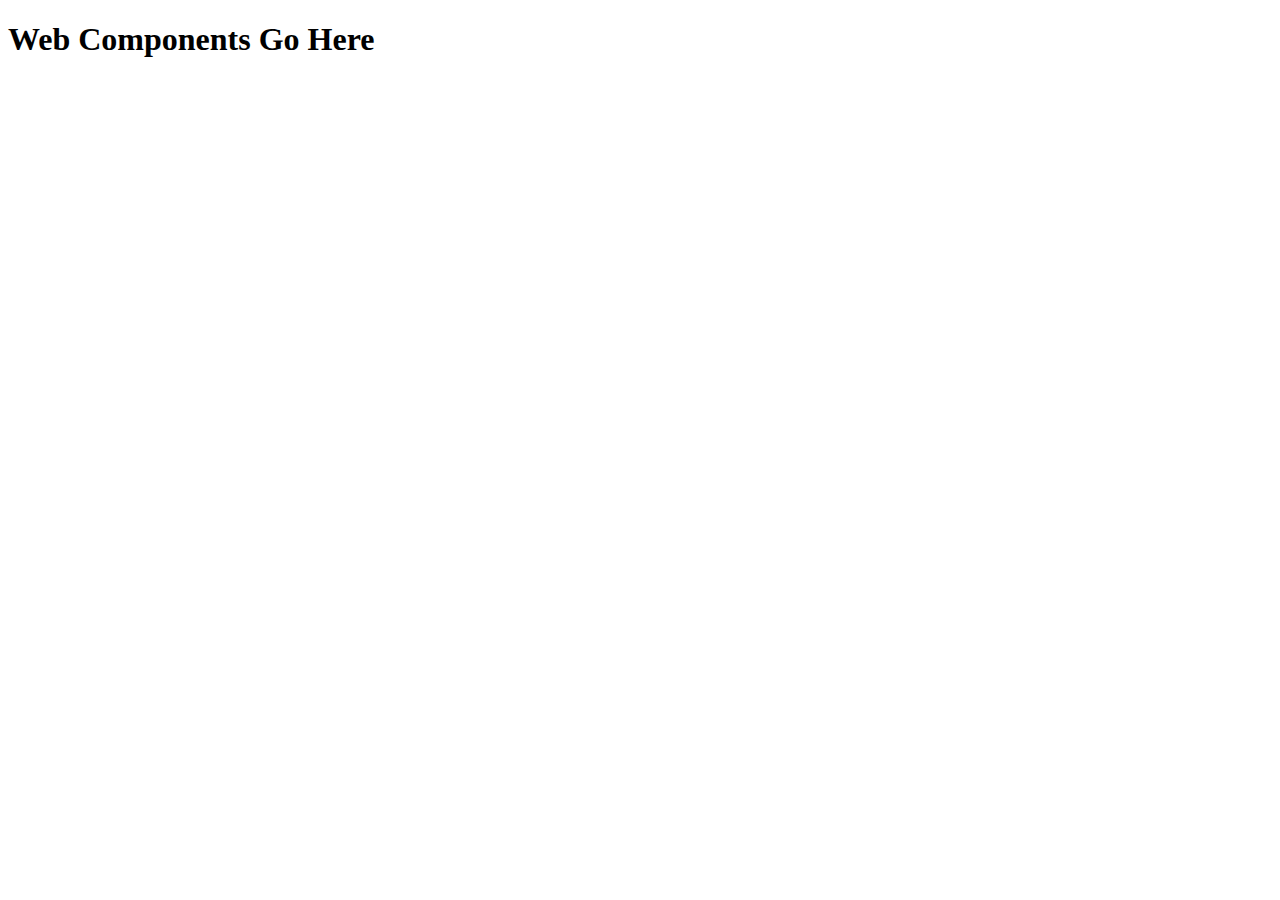
==== components/index.html @ 5b298494 "Project Framework" ====
<!DOCTYPE html>
<html lang="en">
<head>
    <meta charset="UTF-8">
    <meta name="viewport" content="width=device-width, initial-scale=1.0">
    <title>Components Blue Ribbon Fried Chicken</title>
</head>
<body>
    <h1>Web Components Go Here</h1>
</body>
</html>
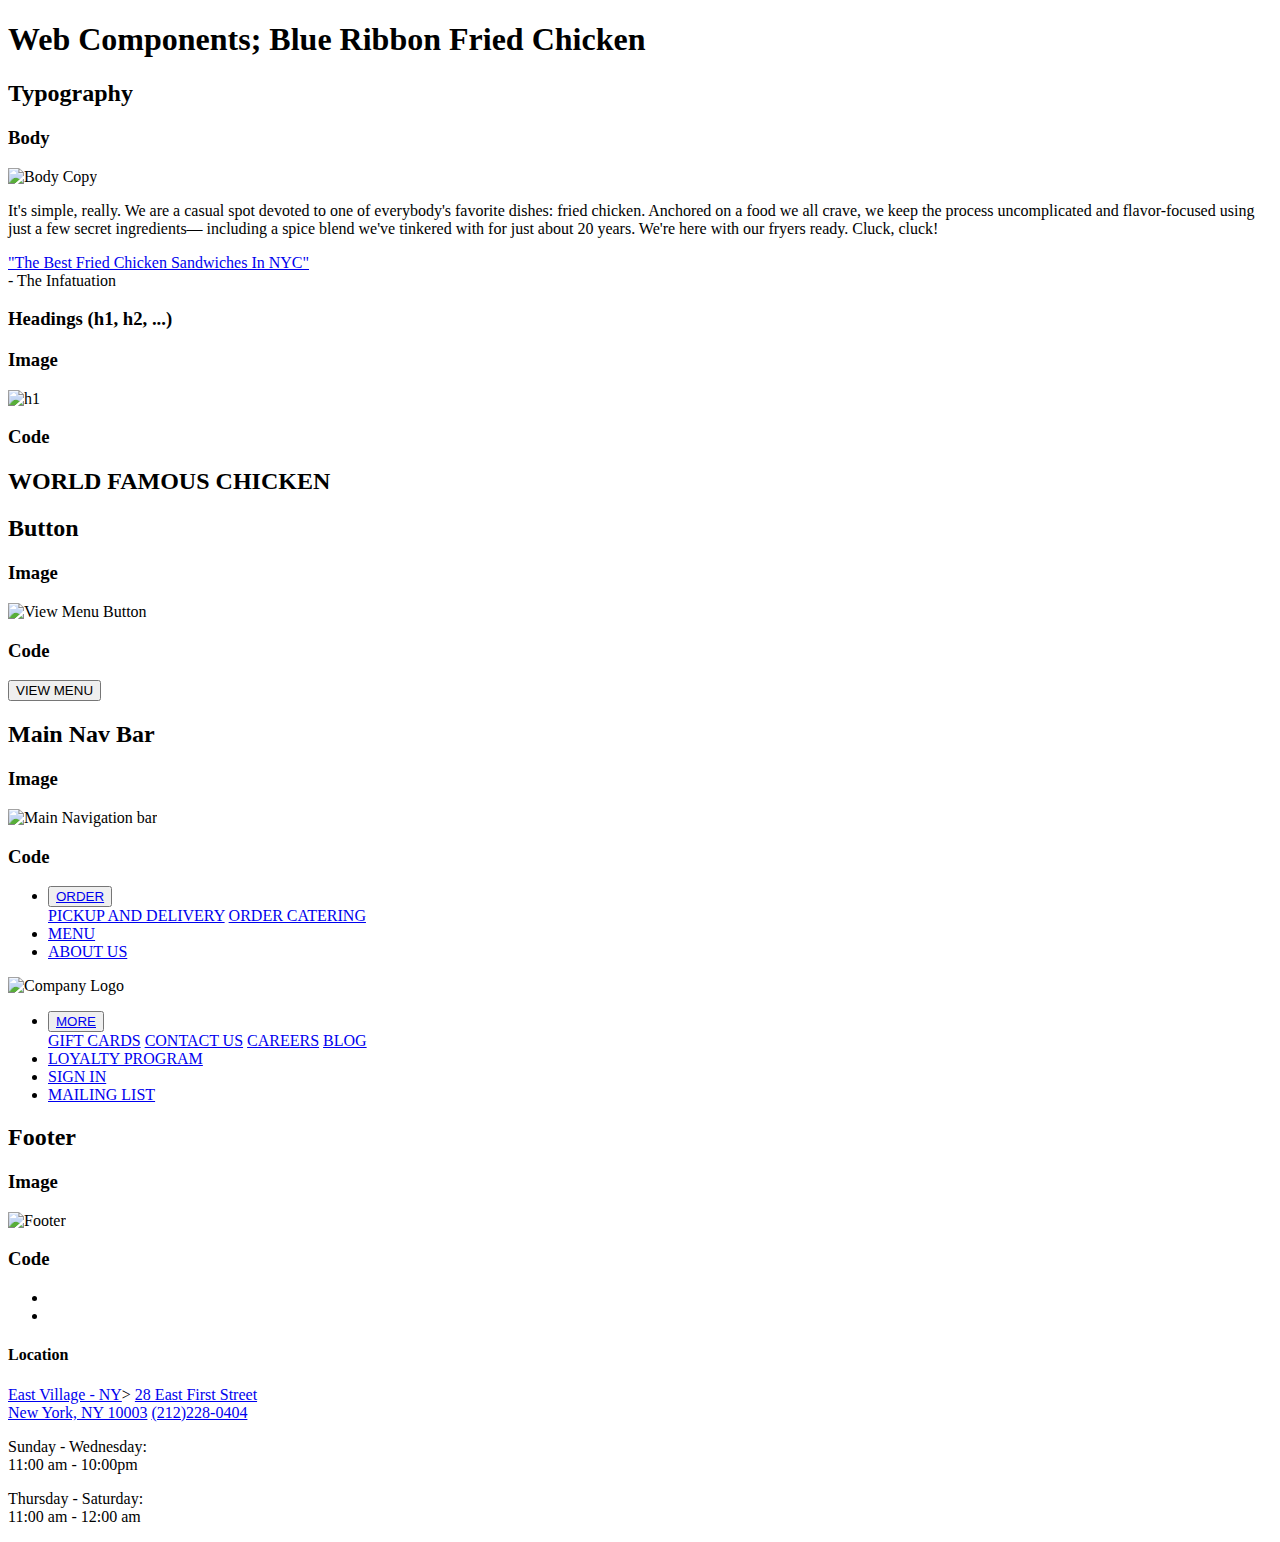
==== commit 3c9d6896: "main component index" ====
--- a/components/index.html
+++ b/components/index.html
@@ -1,11 +1,162 @@
 <!DOCTYPE html>
 <html lang="en">
 <head>
-    <meta charset="UTF-8">
-    <meta name="viewport" content="width=device-width, initial-scale=1.0">
+    <meta charset="UTF-8"/>
+    <meta name="viewport" content="width=device-width, initial-scale=1.0"/>
+    <meta http-equiv="X-UA-Compatible" content="ie=edge" />
     <title>Components Blue Ribbon Fried Chicken</title>
+    <!--Fonts-->
+    <link rel="preconnect" href="https://fonts.googleapis.com">
+    <link rel="preconnect" href="https://fonts.gstatic.com" crossorigin>
+    <link href="https://fonts.googleapis.com/css2?family=DM+Sans:ital,opsz,wght@0,9..40,100..1000;1,9..40,100..1000&family=Oswald:wght@200..700&family=Roboto+Condensed:ital,wght@0,100..900;1,100..900&display=swap" rel="stylesheet">
+    
+    <link rel="stylesheet" href="../CSS/main.css"/>
 </head>
 <body>
-    <h1>Web Components Go Here</h1>
+    <h1>Web Components; Blue Ribbon Fried Chicken</h1>
+ 
+    <h2>Typography</h2>
+
+    <article class="component">
+        <h3 class="component__name">Body</h3>
+        <div class="component__img">
+            <img src="../images/mainpage_about/body_paragraph.png" alt="Body Copy"/>
+        </div>
+        
+        <div class="component__code">
+            <p>It's simple, really. We are a casual spot devoted to one of everybody's favorite dishes: fried chicken. Anchored on a food we all crave, we keep the process uncomplicated and flavor-focused using just a few secret ingredients— including a spice blend we've tinkered with for just about 20 years. We're here with our fryers ready. Cluck, cluck!</p>
+            <p><a href="https://www.theinfatuation.com/new-york/guides/the-best-fried-chicken-sandwiches-in-nyc?twclid=2max87xnl878cnw6z8yihlhvu&utm_campaign=cm&utm_medium=paid_social&utm_source=twitter&utm_audience=nyc&utm_term=carousel">"The Best Fried Chicken Sandwiches In NYC"</a> <br>
+
+                - The Infatuation</p>
+        </div>
+    </article>
+
+    <article class="component">
+        <h3 class="component__name">Headings (h1, h2, ...)</h3>
+        <h3 class="component__name">Image</h3>
+        <div class="component__img">
+            <img src="../images/mainpage_about/title_text.png" alt="h1"/>
+        </div>
+        
+        <h3 class="component__name">Code</h3>
+        <div class="component__code__title">
+            <h2>WORLD FAMOUS CHICKEN</h2>
+        </div>
+    </article>
+<!--Button-->
+    <h2>Button</h2>
+    <article class="component">
+        <h3 class="component__name">Image</h3>
+        <div class="component__img">
+            <img src="../images/mainpage_about/Link_button.png" alt="View Menu Button"/>
+        </div>
+        
+        <h3 class="component__name">Code</h3>
+        <div class="component__code">
+            <button><a href="https://www.blueribbonfriedchicken.com/menu-east-village"></a>VIEW MENU</button>
+            
+        </div>
+    </article>
+<!--Main Navigation Bar-->
+    <h2>Main Nav Bar</h2>
+    <article class="component">
+        <h3 class="component__name">Image</h3>
+        <div class="component__img">
+            <img src="../images/main_navbar.png" alt="Main Navigation bar"/>
+        </div>
+        
+        <h3 class="component__name">Code</h3>
+        <div class="navbar_container">
+            <div class="navbar">
+                <div class="navbar__left">
+                    <ul class="navbar__list">
+                        <li class="navbar__item">
+                            <div class="nav__toggle">
+                                <button class="drop_button">
+                                    <a href="#!">ORDER</a>
+                                </button>
+                                <div class="dropdown_content">
+                                    <a href="#!">PICKUP AND DELIVERY</a>
+                                    <a href="#!">ORDER CATERING</a>
+                                </div>
+                            </div>
+                        </li>
+                        <li class="navbar__item">
+                            <a class="navbar-link" href="#!">MENU</a>
+                        </li>
+                        <li class="navbar__item">
+                            <a class="navbar-link" href="#!">ABOUT US</a>
+                        </li>
+                    </ul>
+                </div>
+
+                <div class="navbar__image">
+                    <img src="../images/logos/color_noback.png" alt="Company Logo"><a href="https://www.blueribbonfriedchicken.com/"></a>
+                </div>
+
+                <div class="navbar__right">
+                    <ul class="navbar__list">
+                        <li class="navbar__item">
+                            <div class="nav__toggle">
+                                <button class="drop_button">
+                                    <a href="#!">MORE</a>
+                                </button>
+                                <div class="dropdown_content">
+                                    <a href="#!">GIFT CARDS</a>
+                                    <a href="#!">CONTACT US</a>
+                                    <a href="#!">CAREERS</a>
+                                    <a href="#!">BLOG</a>
+                                </div>
+                            </div>
+                        </li>
+                        <li class="navbar__item">
+                            <a class="navbar-link" href="#!">LOYALTY PROGRAM</a>
+                        </li>
+                        <li class="navbar__item">
+                            <a class="navbar-link" href="#!">SIGN IN</a>
+                        </li>
+                        <li class="navbar__item">
+                            <a class="navbar-link" href="#!">MAILING LIST</a>
+                        </li>
+                    </ul>
+                </div>
+            </div>
+
+        </div>
+    
+    </article>
+    <!--Footer-->
+    <h2>Footer</h2>
+
+    <article class="component">
+        <h3 class="component__name">Image</h3>
+        <div class="component__img">
+            <img src="../images/footer.png" alt="Footer"/>
+        </div>
+        
+        <h3 class="component__name">Code</h3>
+        <div class="social">
+            <ul>
+                <li><a href="#!"><i class="fa-brands fa-facebook-f"></i></a></li>
+                <li><a href="#!"><i class="fa-brands fa-instagram"></i></a></li>
+            </ul>
+        </div>
+        <div class="footer">
+            <div class="location">
+                <h4>Location</h4>
+                <a href="https://www.google.com/maps/place/Blue+Ribbon+Fried+Chicken/@40.7245411,-73.9910082,16z/data=!3m1!4b1!4m6!3m5!1s0x89c25984f733ae2f:0xa2f5befaaa3a9f1b!8m2!3d40.7245411!4d-73.9910082!16s%2Fg%2F1jkxn77h3?entry=ttu&g_ep=EgoyMDI0MTExOS4yIKXMDSoASAFQAw%3D%3D">East Village - NY</a>>
+                <a href="#!">28 East First Street <br>
+                    New York, NY 10003</a>
+                <a href="#!">(212)228-0404</a>
+                <p>Sunday - Wednesday:<br>
+                    11:00 am - 10:00pm</p>
+                <p>Thursday - Saturday: <br>
+                    11:00 am - 12:00 am</p>
+            </div>
+
+          
+        </div>
+    </article>
+
 </body>
-</html>+</html> 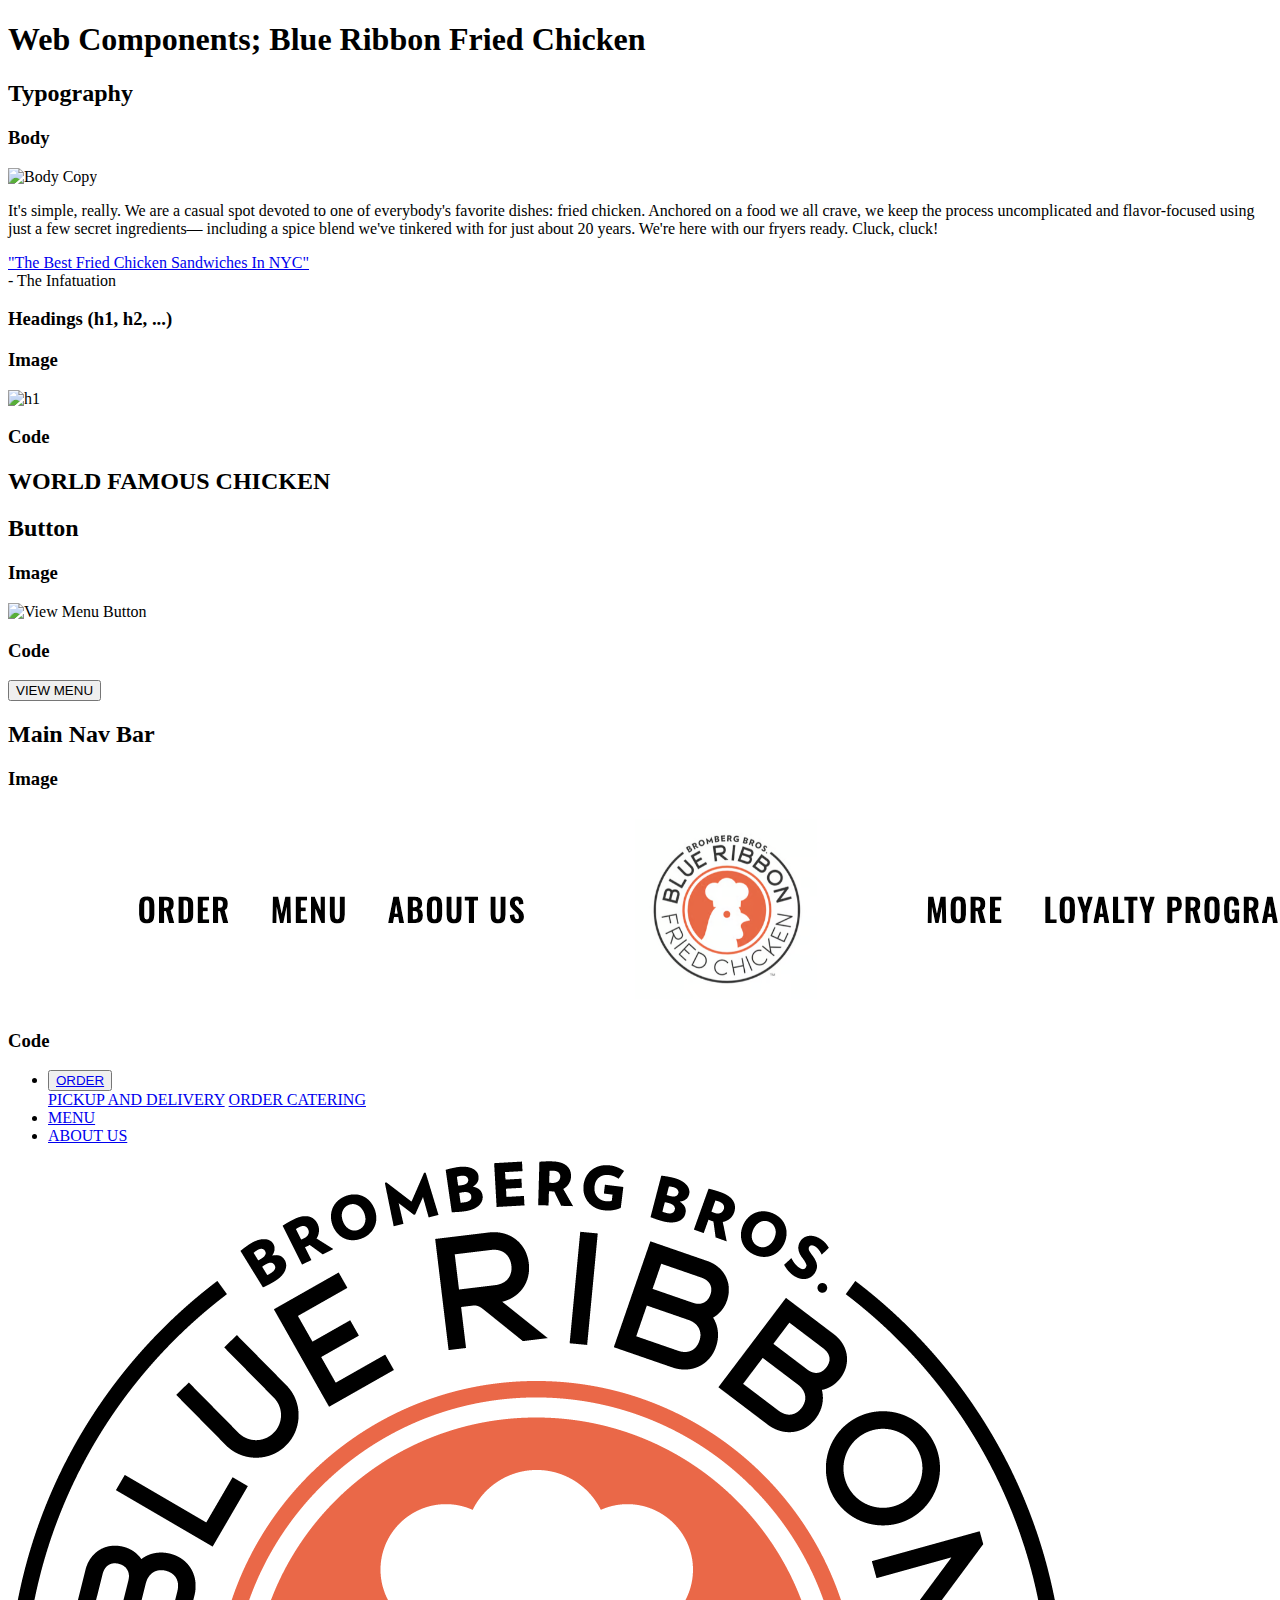
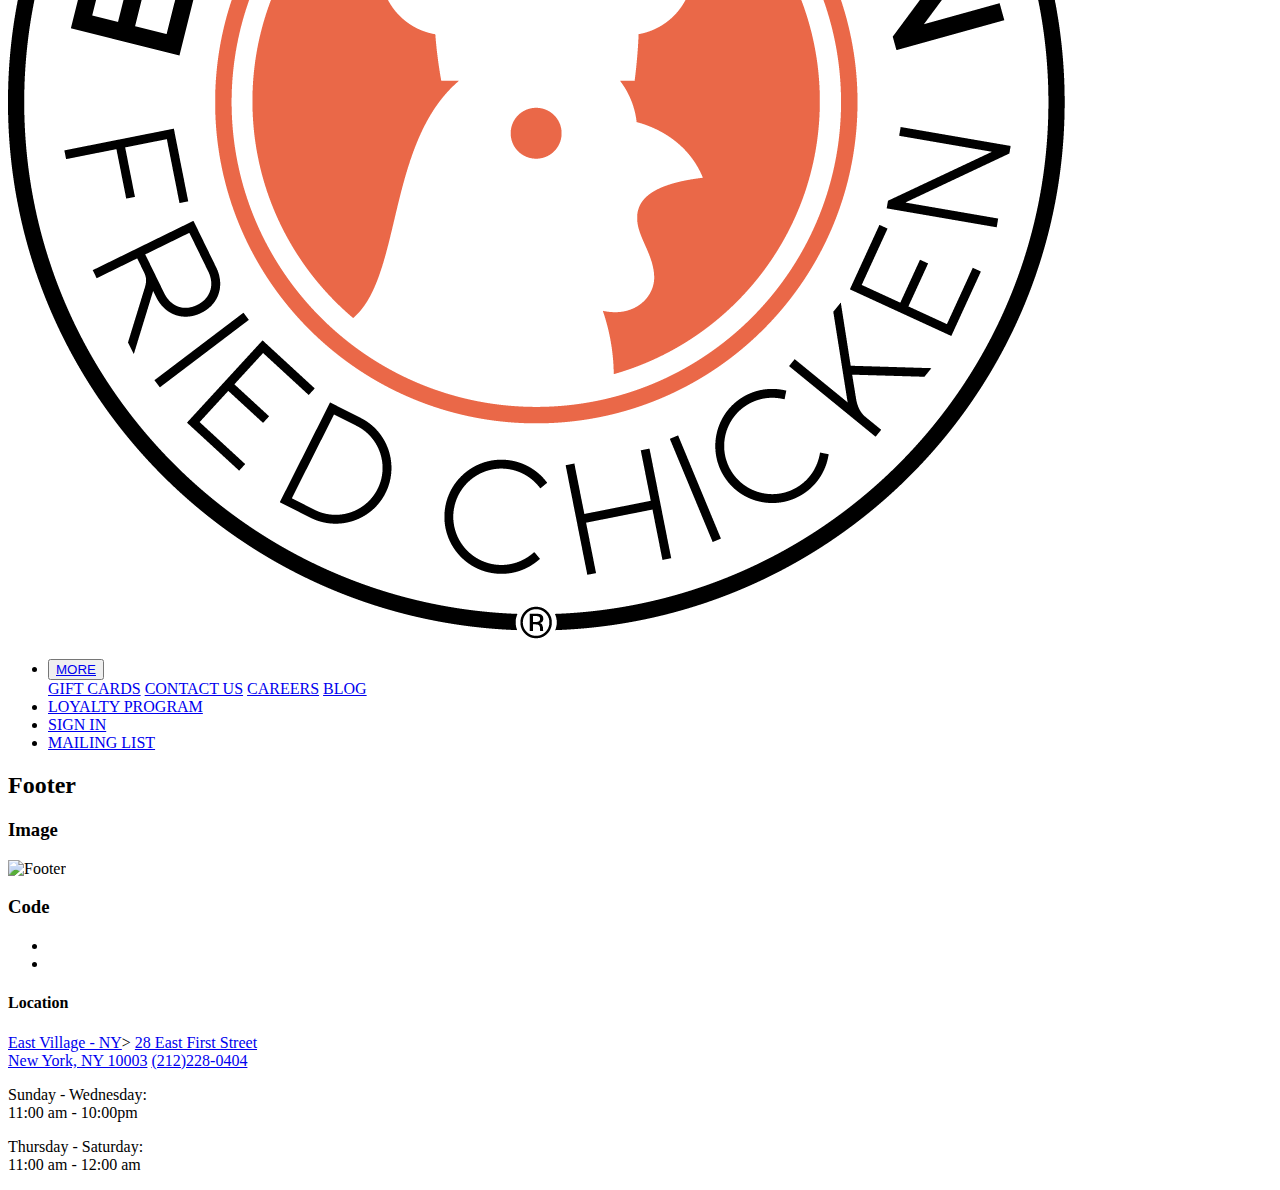
==== commit 0bee3fff: "css" ====
--- a/components/index.html
+++ b/components/index.html
@@ -10,7 +10,8 @@
     <link rel="preconnect" href="https://fonts.gstatic.com" crossorigin>
     <link href="https://fonts.googleapis.com/css2?family=DM+Sans:ital,opsz,wght@0,9..40,100..1000;1,9..40,100..1000&family=Oswald:wght@200..700&family=Roboto+Condensed:ital,wght@0,100..900;1,100..900&display=swap" rel="stylesheet">
     
-    <link rel="stylesheet" href="../CSS/main.css"/>
+    <link href="normalize.css" rel="stylesheet" />
+    <link href="../CSS/main.css" rel="stylesheet"/>
 </head>
 <body>
     <h1>Web Components; Blue Ribbon Fried Chicken</h1>
@@ -62,7 +63,7 @@
     <article class="component">
         <h3 class="component__name">Image</h3>
         <div class="component__img">
-            <img src="../images/main_navbar.png" alt="Main Navigation bar"/>
+            <img src="../components/Images/home_header.png" alt="Main Navigation bar"/>
         </div>
         
         <h3 class="component__name">Code</h3>
@@ -88,10 +89,10 @@
                             <a class="navbar-link" href="#!">ABOUT US</a>
                         </li>
                     </ul>
-                </div>
+                </div><!--end nav bar left-->
 
-                <div class="navbar__image">
-                    <img src="../images/logos/color_noback.png" alt="Company Logo"><a href="https://www.blueribbonfriedchicken.com/"></a>
+                <div class="navbar-brand-logo">
+                    <img src="../components/Images/logos/color_logo.png" alt="Company Logo"><a href="https://www.blueribbonfriedchicken.com/"></a>
                 </div>
 
                 <div class="navbar__right">
@@ -119,10 +120,10 @@
                             <a class="navbar-link" href="#!">MAILING LIST</a>
                         </li>
                     </ul>
-                </div>
-            </div>
+                </div><!--end nav bar right-->
+            </div><!--end nav bar-->
 
-        </div>
+        </div><!--end nav bar container-->
     
     </article>
     <!--Footer-->
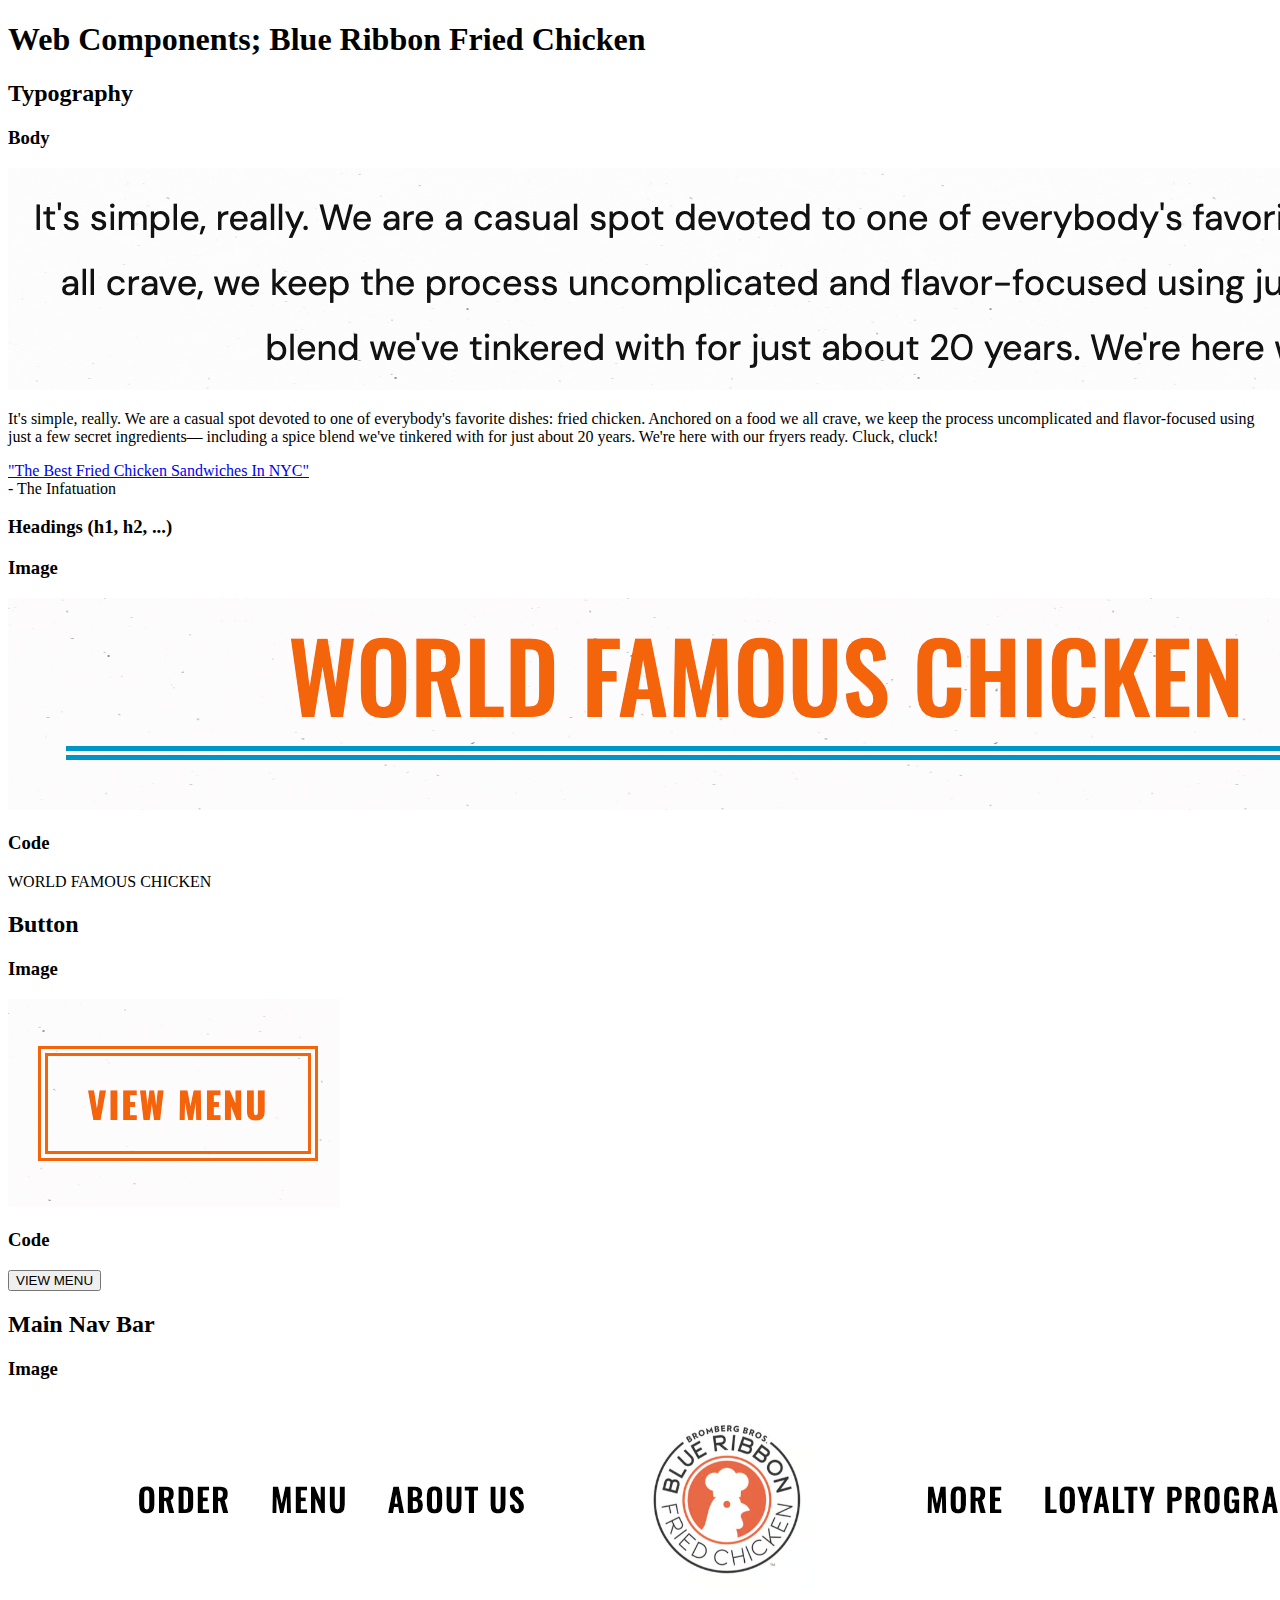
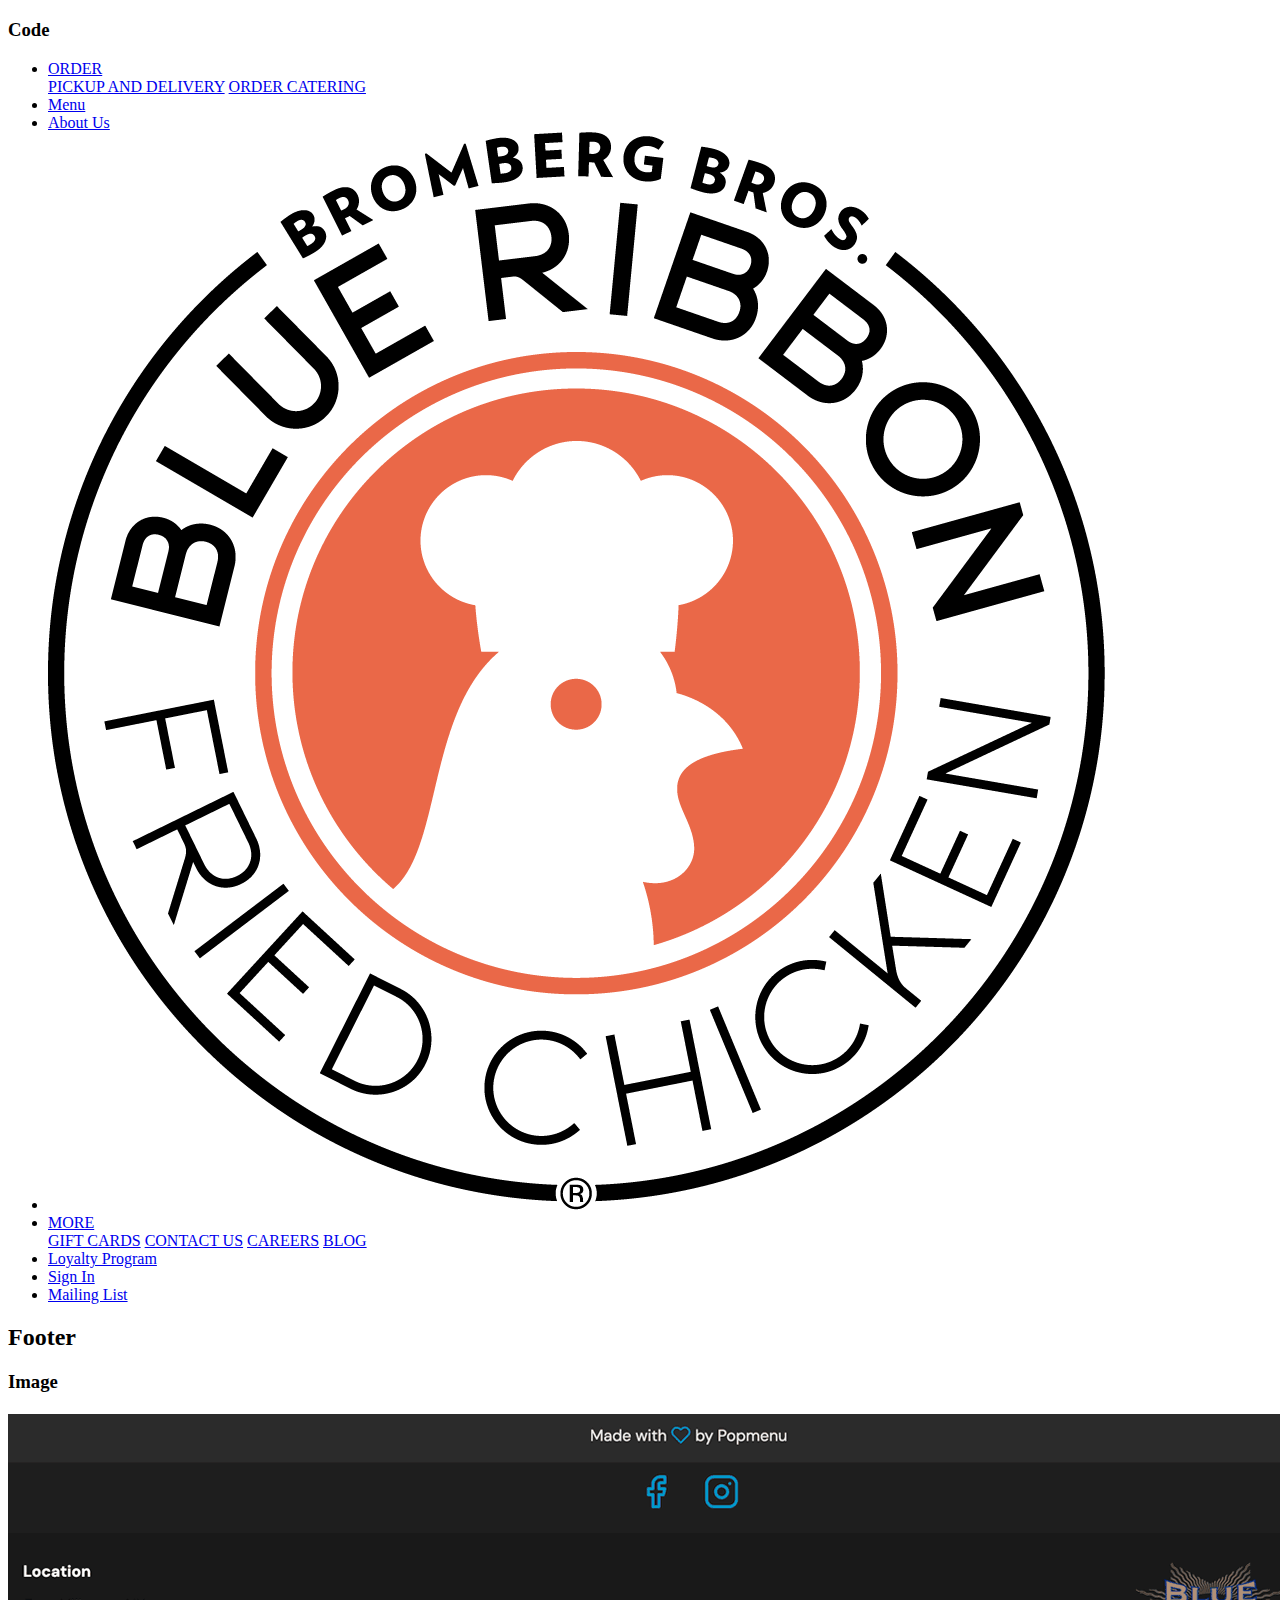
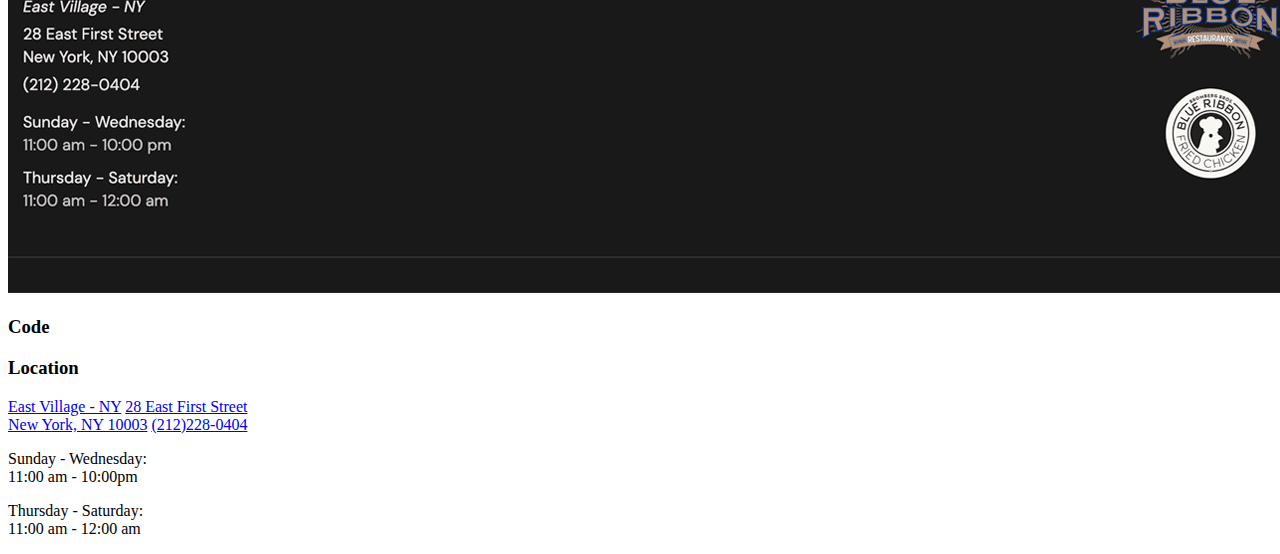
==== commit c3c89a5f: "Image Updates / Footer" ====
--- a/components/index.html
+++ b/components/index.html
@@ -21,7 +21,7 @@
     <article class="component">
         <h3 class="component__name">Body</h3>
         <div class="component__img">
-            <img src="../images/mainpage_about/body_paragraph.png" alt="Body Copy"/>
+            <img src="../components/Images/text_copy.png" alt="Body Copy"/>
         </div>
         
         <div class="component__code">
@@ -36,12 +36,12 @@
         <h3 class="component__name">Headings (h1, h2, ...)</h3>
         <h3 class="component__name">Image</h3>
         <div class="component__img">
-            <img src="../images/mainpage_about/title_text.png" alt="h1"/>
+            <img src="../components/Images/heading.png" alt="h1"/>
         </div>
         
         <h3 class="component__name">Code</h3>
         <div class="component__code__title">
-            <h2>WORLD FAMOUS CHICKEN</h2>
+            <p>WORLD FAMOUS CHICKEN</p>
         </div>
     </article>
 <!--Button-->
@@ -49,7 +49,7 @@
     <article class="component">
         <h3 class="component__name">Image</h3>
         <div class="component__img">
-            <img src="../images/mainpage_about/Link_button.png" alt="View Menu Button"/>
+            <img src="../components/Images/viewmenu_button.png" alt="View Menu Button"/>
         </div>
         
         <h3 class="component__name">Code</h3>
@@ -67,63 +67,42 @@
         </div>
         
         <h3 class="component__name">Code</h3>
-        <div class="navbar_container">
-            <div class="navbar">
-                <div class="navbar__left">
-                    <ul class="navbar__list">
-                        <li class="navbar__item">
-                            <div class="nav__toggle">
-                                <button class="drop_button">
-                                    <a href="#!">ORDER</a>
-                                </button>
-                                <div class="dropdown_content">
-                                    <a href="#!">PICKUP AND DELIVERY</a>
-                                    <a href="#!">ORDER CATERING</a>
-                                </div>
-                            </div>
-                        </li>
-                        <li class="navbar__item">
-                            <a class="navbar-link" href="#!">MENU</a>
-                        </li>
-                        <li class="navbar__item">
-                            <a class="navbar-link" href="#!">ABOUT US</a>
-                        </li>
-                    </ul>
-                </div><!--end nav bar left-->
-
-                <div class="navbar-brand-logo">
-                    <img src="../components/Images/logos/color_logo.png" alt="Company Logo"><a href="https://www.blueribbonfriedchicken.com/"></a>
+        <header class="navbar"> 
+            <div class="container">   
+            <nav>
+                <ul class="nav-list">
+                <li>
+                    <div class="nav__toggle">
+                        <a href="#!">ORDER</a>
+                        <div class="dropdown_content">
+                            <a href="#!">PICKUP AND DELIVERY</a>
+                            <a href="#!">ORDER CATERING</a>
+                         </div>
+                    </div>
+                </li>
+                <li><a href="#">Menu</a></li>
+                <li><a href="#">About Us</a></li>
+                <li><a href="#"><img class="navbar-brand-logo" src="../components/Images/logos/color_logo.png" alt="Logo"></a></li>
+                <li>
+                <div class="nav__toggle">
+                               
+                    <a href="#!">MORE</a>
+            
+                    <div class="dropdown_content">
+                        <a href="#!">GIFT CARDS</a>
+                        <a href="#!">CONTACT US</a>
+                        <a href="#!">CAREERS</a>
+                        <a href="#!">BLOG</a>
+                    </div>
                 </div>
-
-                <div class="navbar__right">
-                    <ul class="navbar__list">
-                        <li class="navbar__item">
-                            <div class="nav__toggle">
-                                <button class="drop_button">
-                                    <a href="#!">MORE</a>
-                                </button>
-                                <div class="dropdown_content">
-                                    <a href="#!">GIFT CARDS</a>
-                                    <a href="#!">CONTACT US</a>
-                                    <a href="#!">CAREERS</a>
-                                    <a href="#!">BLOG</a>
-                                </div>
-                            </div>
-                        </li>
-                        <li class="navbar__item">
-                            <a class="navbar-link" href="#!">LOYALTY PROGRAM</a>
-                        </li>
-                        <li class="navbar__item">
-                            <a class="navbar-link" href="#!">SIGN IN</a>
-                        </li>
-                        <li class="navbar__item">
-                            <a class="navbar-link" href="#!">MAILING LIST</a>
-                        </li>
-                    </ul>
-                </div><!--end nav bar right-->
-            </div><!--end nav bar-->
-
-        </div><!--end nav bar container-->
+                </li>
+                <li><a href="#">Loyalty Program</a></li>
+                <li><a href="#">Sign In</a></li>
+                <li><a href="#">Mailing List</a></li>
+                </ul>
+            </nav>
+            </div> <!--container end-->
+        </header>
     
     </article>
     <!--Footer-->
@@ -132,23 +111,21 @@
     <article class="component">
         <h3 class="component__name">Image</h3>
         <div class="component__img">
-            <img src="../images/footer.png" alt="Footer"/>
+            <img src="../components/Images/footer.png" alt="Footer"/>
         </div>
         
         <h3 class="component__name">Code</h3>
         <div class="social">
-            <ul>
-                <li><a href="#!"><i class="fa-brands fa-facebook-f"></i></a></li>
-                <li><a href="#!"><i class="fa-brands fa-instagram"></i></a></li>
-            </ul>
+            <a href="https://www.facebook.com/BlueRibbonFriedChicken?ref=tn_tnmn"><i class="fa-brands fa-facebook-f"></i></a>
+            <a href="https://www.instagram.com/BlueRibbonFC/"><i class="fa-brands fa-instagram"></i></a>
         </div>
         <div class="footer">
             <div class="location">
-                <h4>Location</h4>
-                <a href="https://www.google.com/maps/place/Blue+Ribbon+Fried+Chicken/@40.7245411,-73.9910082,16z/data=!3m1!4b1!4m6!3m5!1s0x89c25984f733ae2f:0xa2f5befaaa3a9f1b!8m2!3d40.7245411!4d-73.9910082!16s%2Fg%2F1jkxn77h3?entry=ttu&g_ep=EgoyMDI0MTExOS4yIKXMDSoASAFQAw%3D%3D">East Village - NY</a>>
+                <h3>Location</h3>
+                <a href="https://www.google.com/maps/place/Blue+Ribbon+Fried+Chicken/@40.7245411,-73.9910082,16z/data=!3m1!4b1!4m6!3m5!1s0x89c25984f733ae2f:0xa2f5befaaa3a9f1b!8m2!3d40.7245411!4d-73.9910082!16s%2Fg%2F1jkxn77h3?entry=ttu&g_ep=EgoyMDI0MTExOS4yIKXMDSoASAFQAw%3D%3D">East Village - NY</a>
                 <a href="#!">28 East First Street <br>
                     New York, NY 10003</a>
-                <a href="#!">(212)228-0404</a>
+                <a href="#!">(212)228-0404</a> <br>
                 <p>Sunday - Wednesday:<br>
                     11:00 am - 10:00pm</p>
                 <p>Thursday - Saturday: <br>
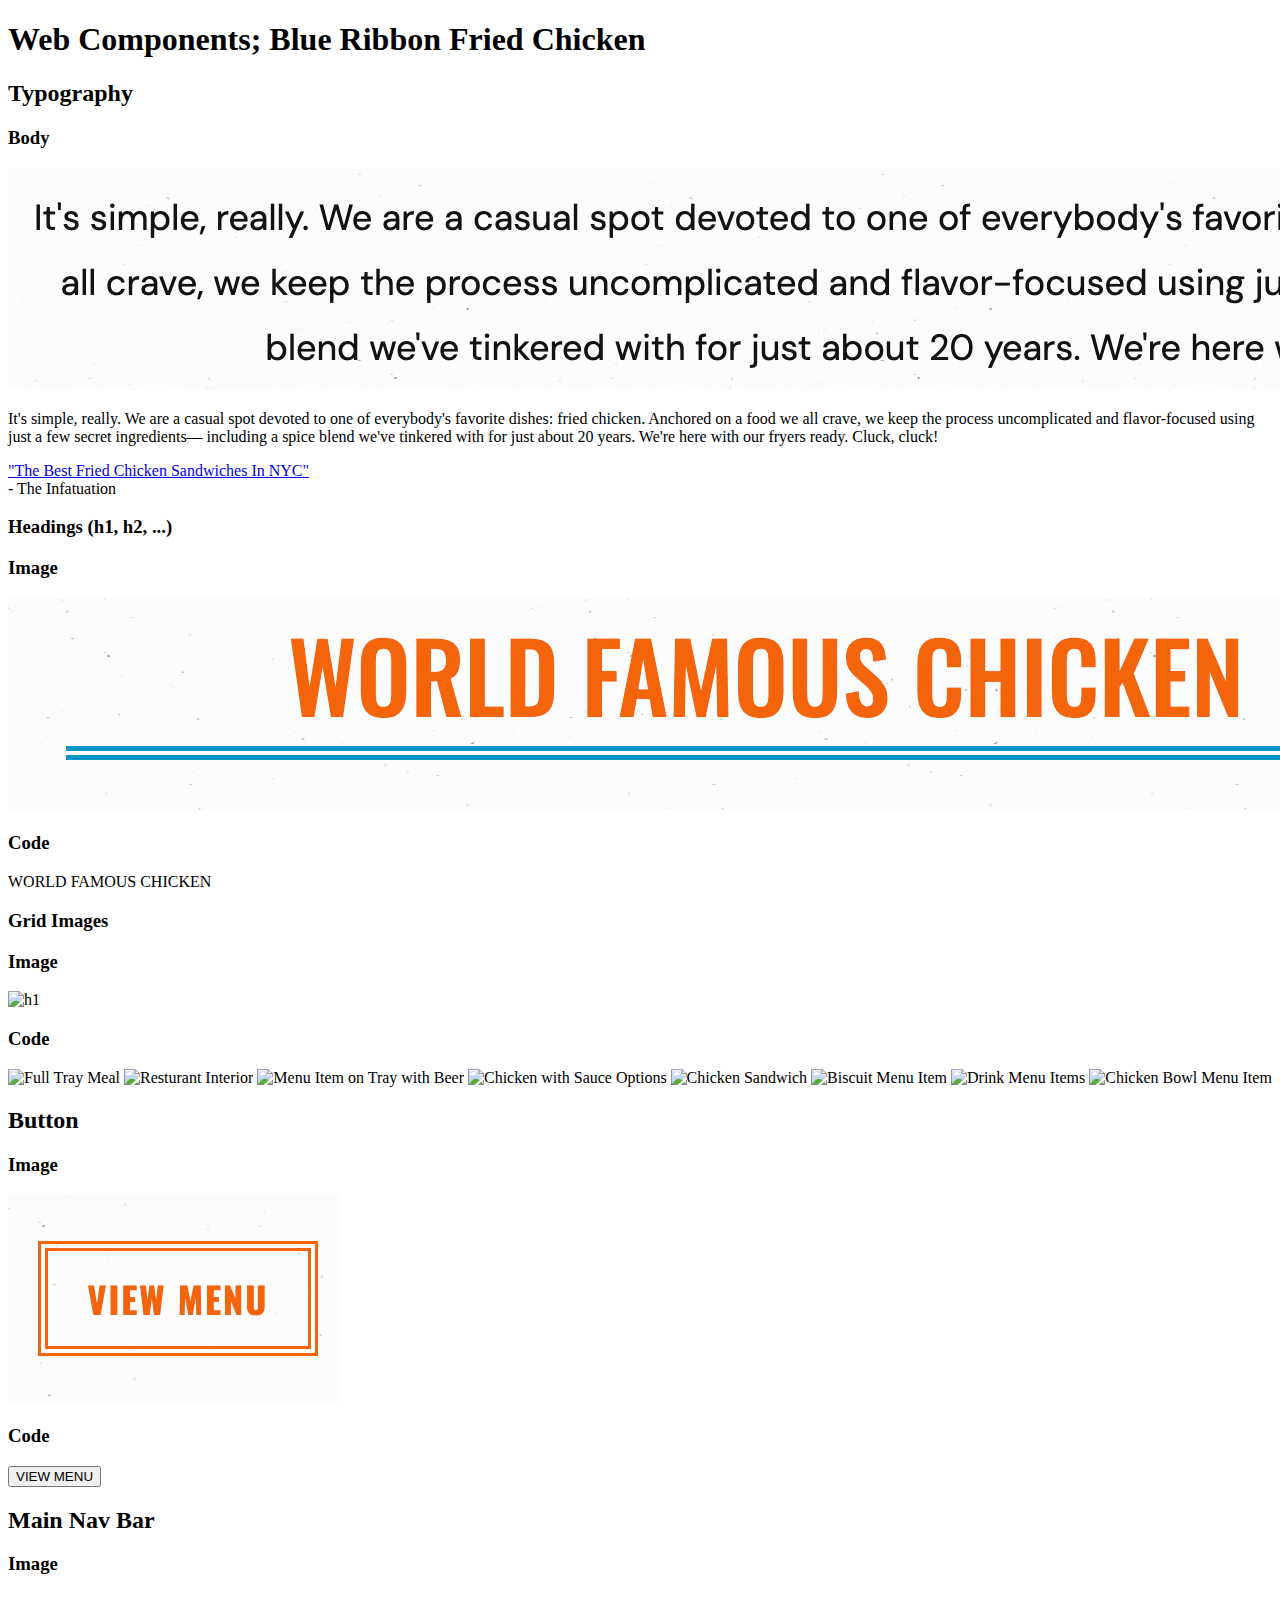
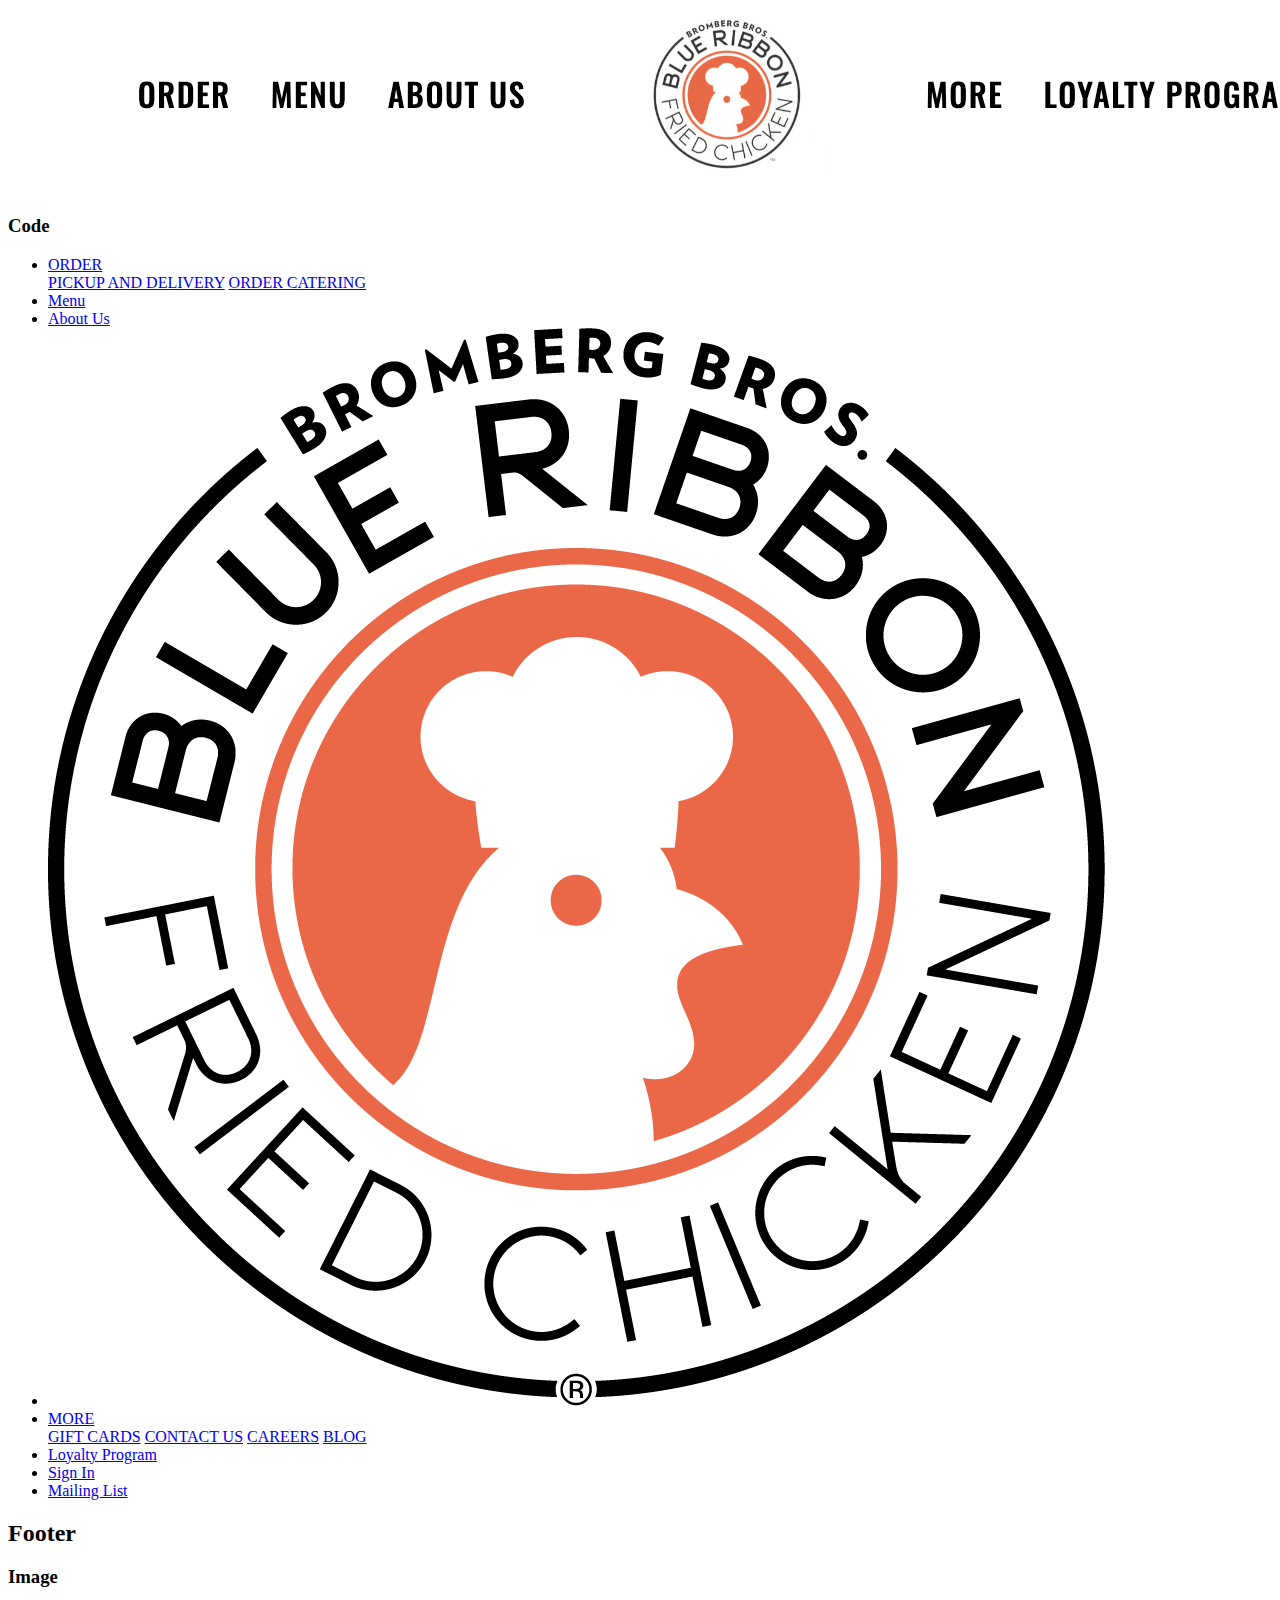
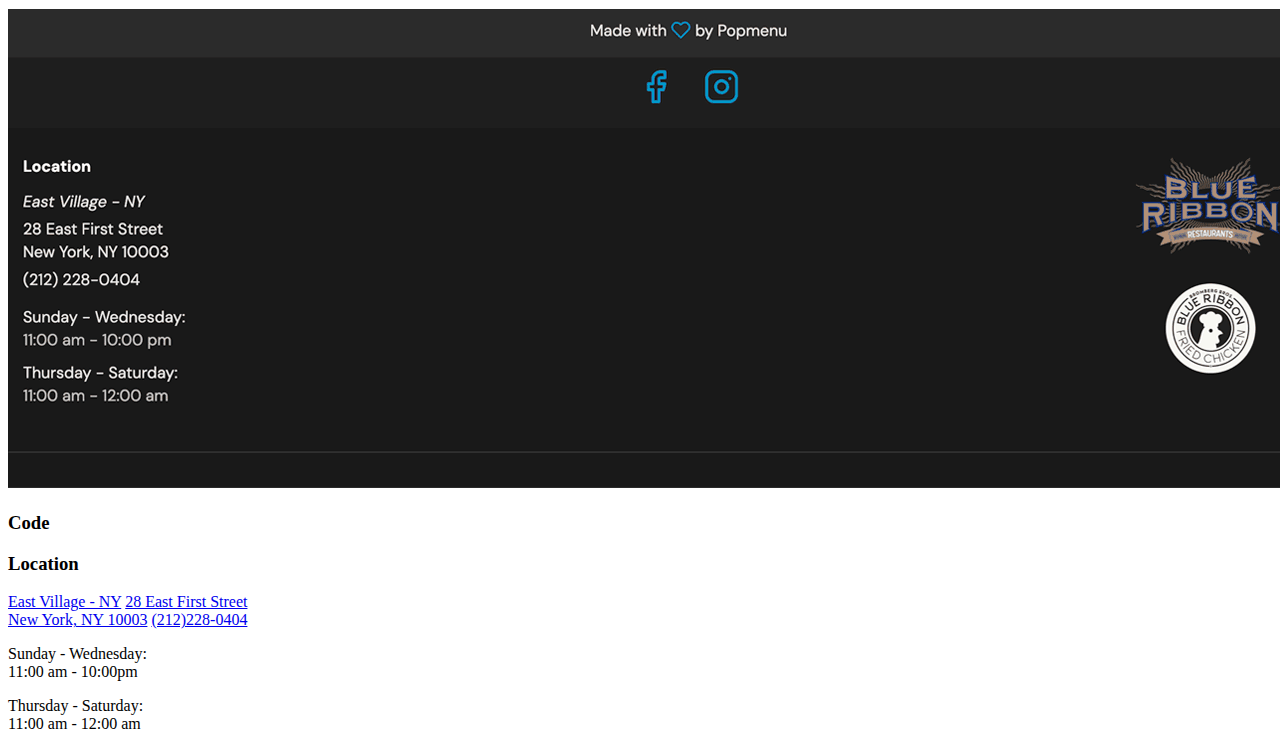
==== commit 29c9611b: "Components Image Grid Update" ====
--- a/components/index.html
+++ b/components/index.html
@@ -44,6 +44,27 @@
             <p>WORLD FAMOUS CHICKEN</p>
         </div>
     </article>
+
+    <article class="component">
+        <h3 class="component__name">Grid Images</h3>
+        <h3 class="component__name">Image</h3>
+        <div class="component__img">
+            <img src="" alt="h1"/>
+        </div>
+        
+        <h3 class="component__name">Code</h3>
+        <div class="photo__grid">
+            <img scr="" alt="Full Tray Meal">
+            <img scr="../blue-ribbon-fried-chicken-casestudy/components/Images/grid_images/indoor_scene.avif" alt="Resturant Interior">
+            <img scr="../blue-ribbon-fried-chicken-casestudy/components/Images/grid_images/chicken_fries.avif" alt="Menu Item on Tray with Beer">
+            <img scr="../blue-ribbon-fried-chicken-casestudy/components/Images/grid_images/chicken_sauces.avif" alt="Chicken with Sauce Options">
+            <img scr="../blue-ribbon-fried-chicken-casestudy/components/Images/grid_images/plate_sandwich.avif" alt="Chicken Sandwich">
+            <img scr="../blue-ribbon-fried-chicken-casestudy/components/Images/grid_images/biscuits.avif" alt="Biscuit Menu Item">
+            <img scr="../blue-ribbon-fried-chicken-casestudy/components/Images/grid_images/biscuits.avif" alt="Drink Menu Items">
+            <img scr="../blue-ribbon-fried-chicken-casestudy/components/Images/grid_images/biscuits.avif" alt="Chicken Bowl Menu Item">
+        </div>
+    </article>
+
 <!--Button-->
     <h2>Button</h2>
     <article class="component">
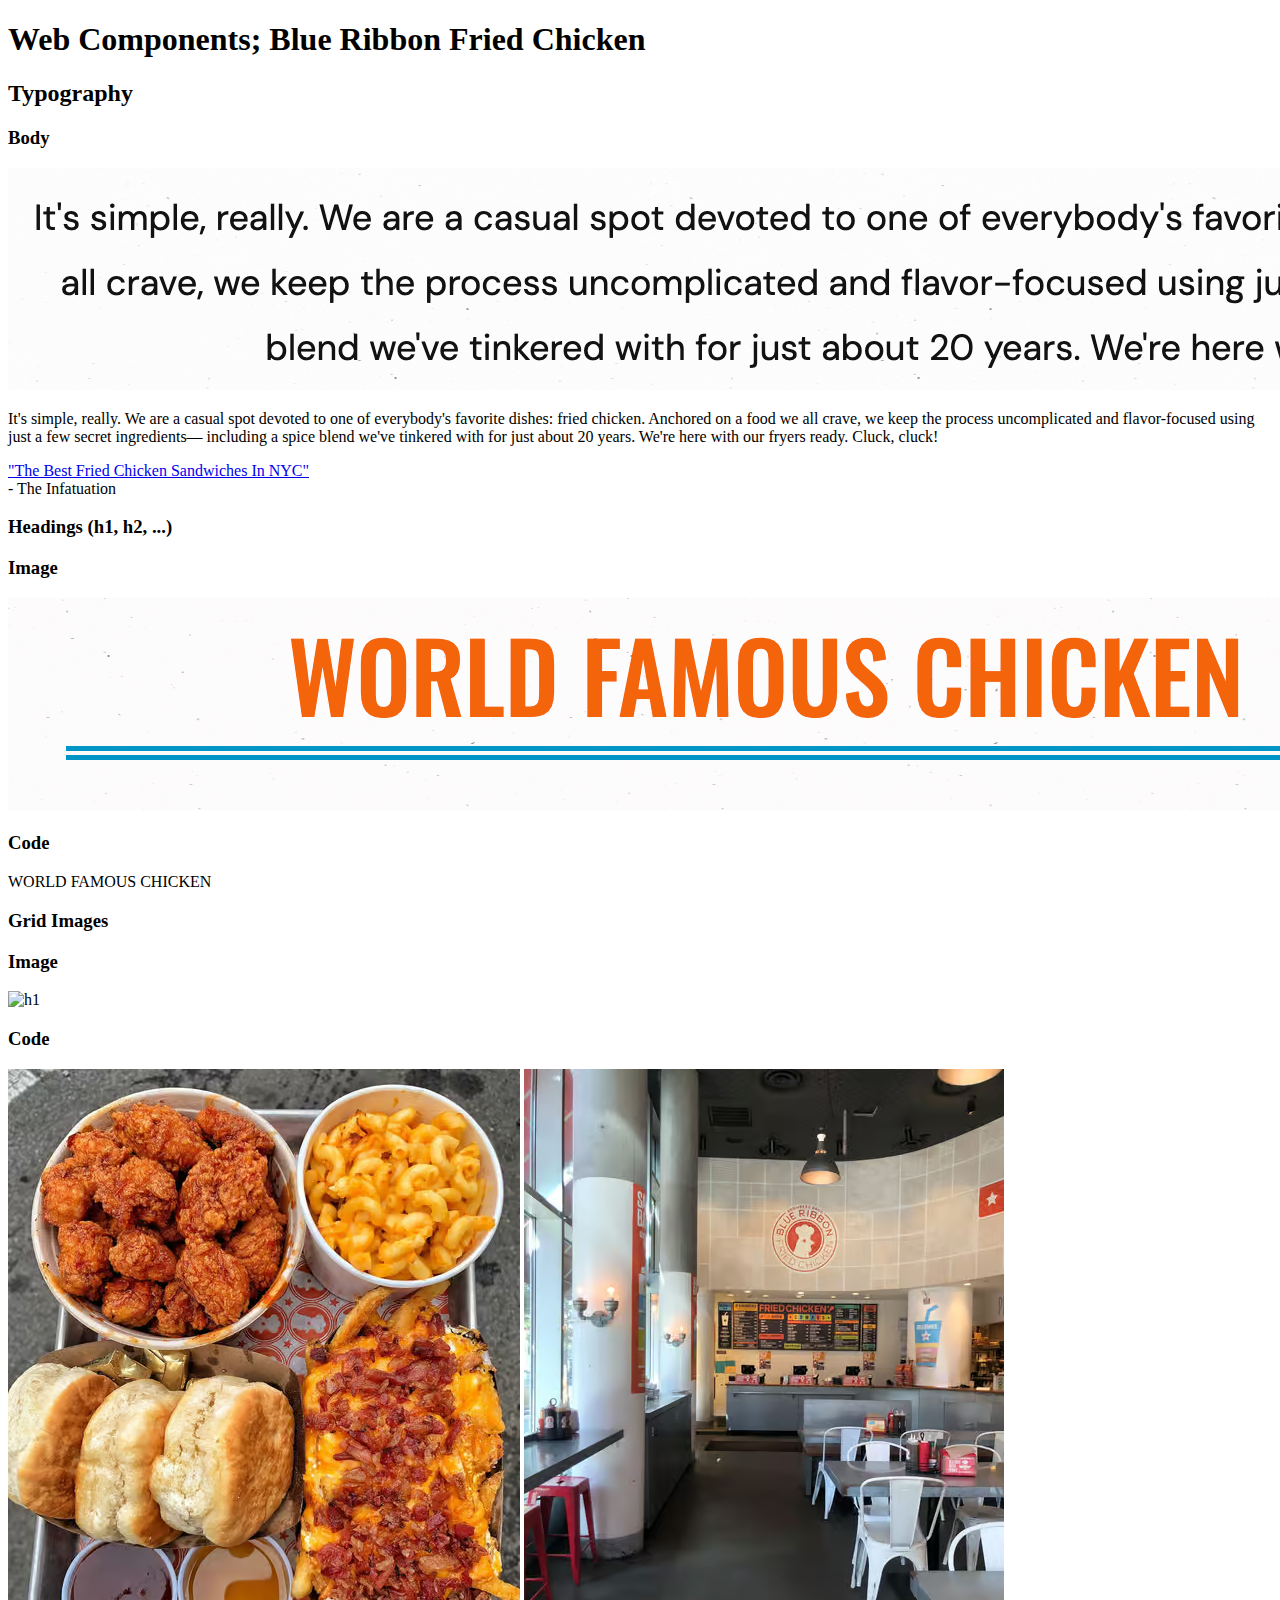
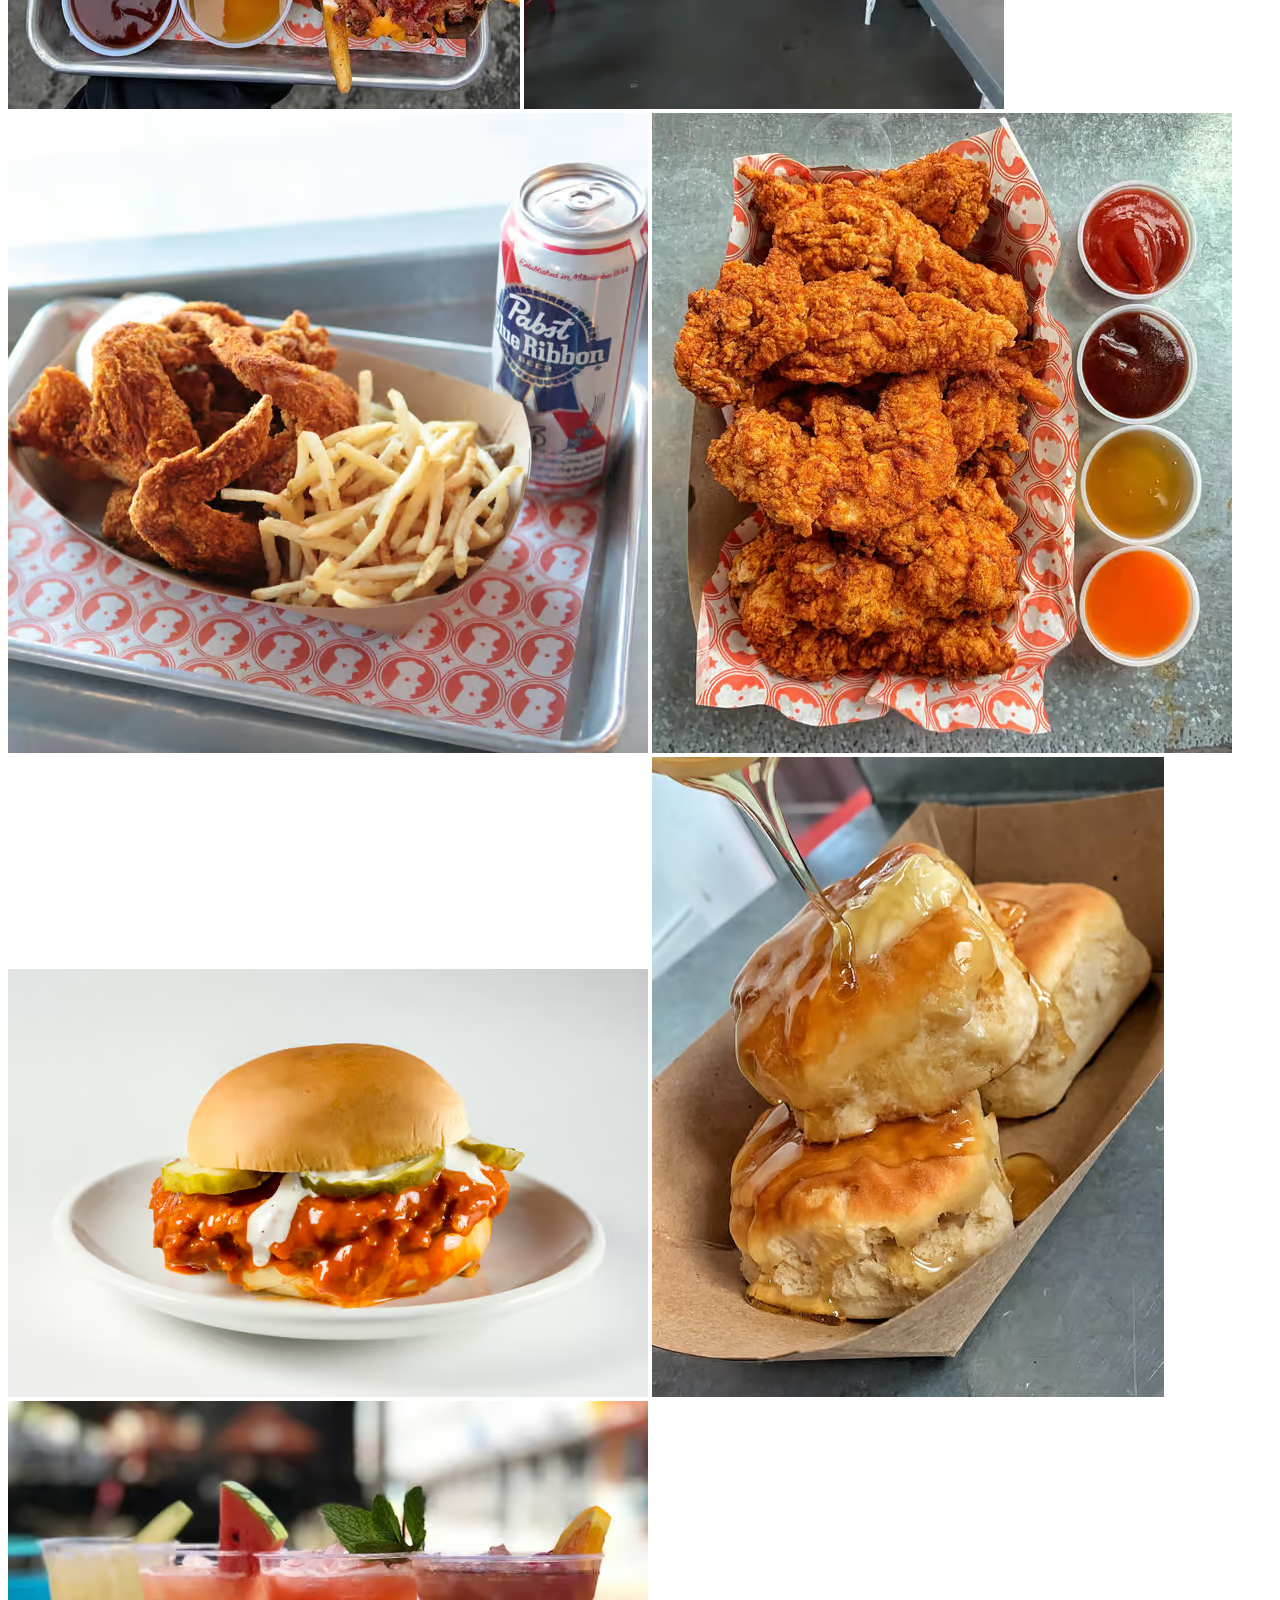
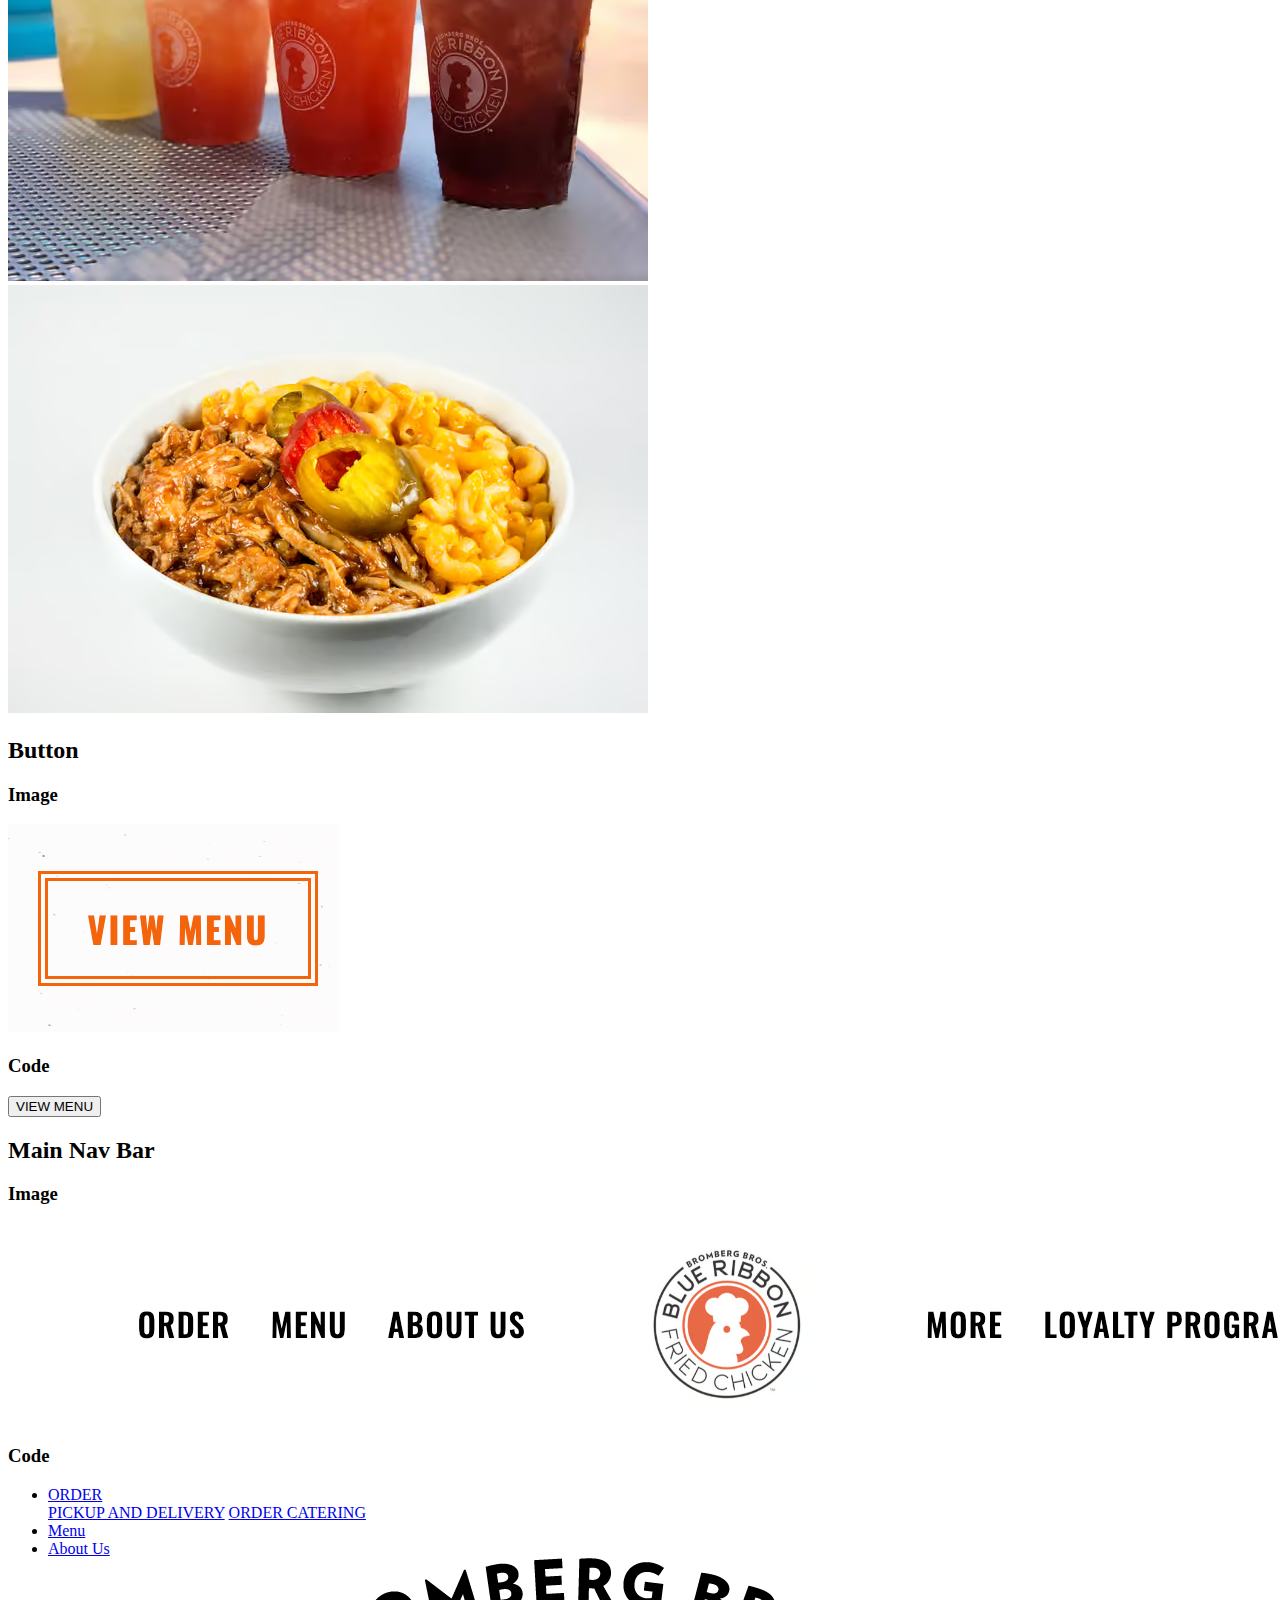
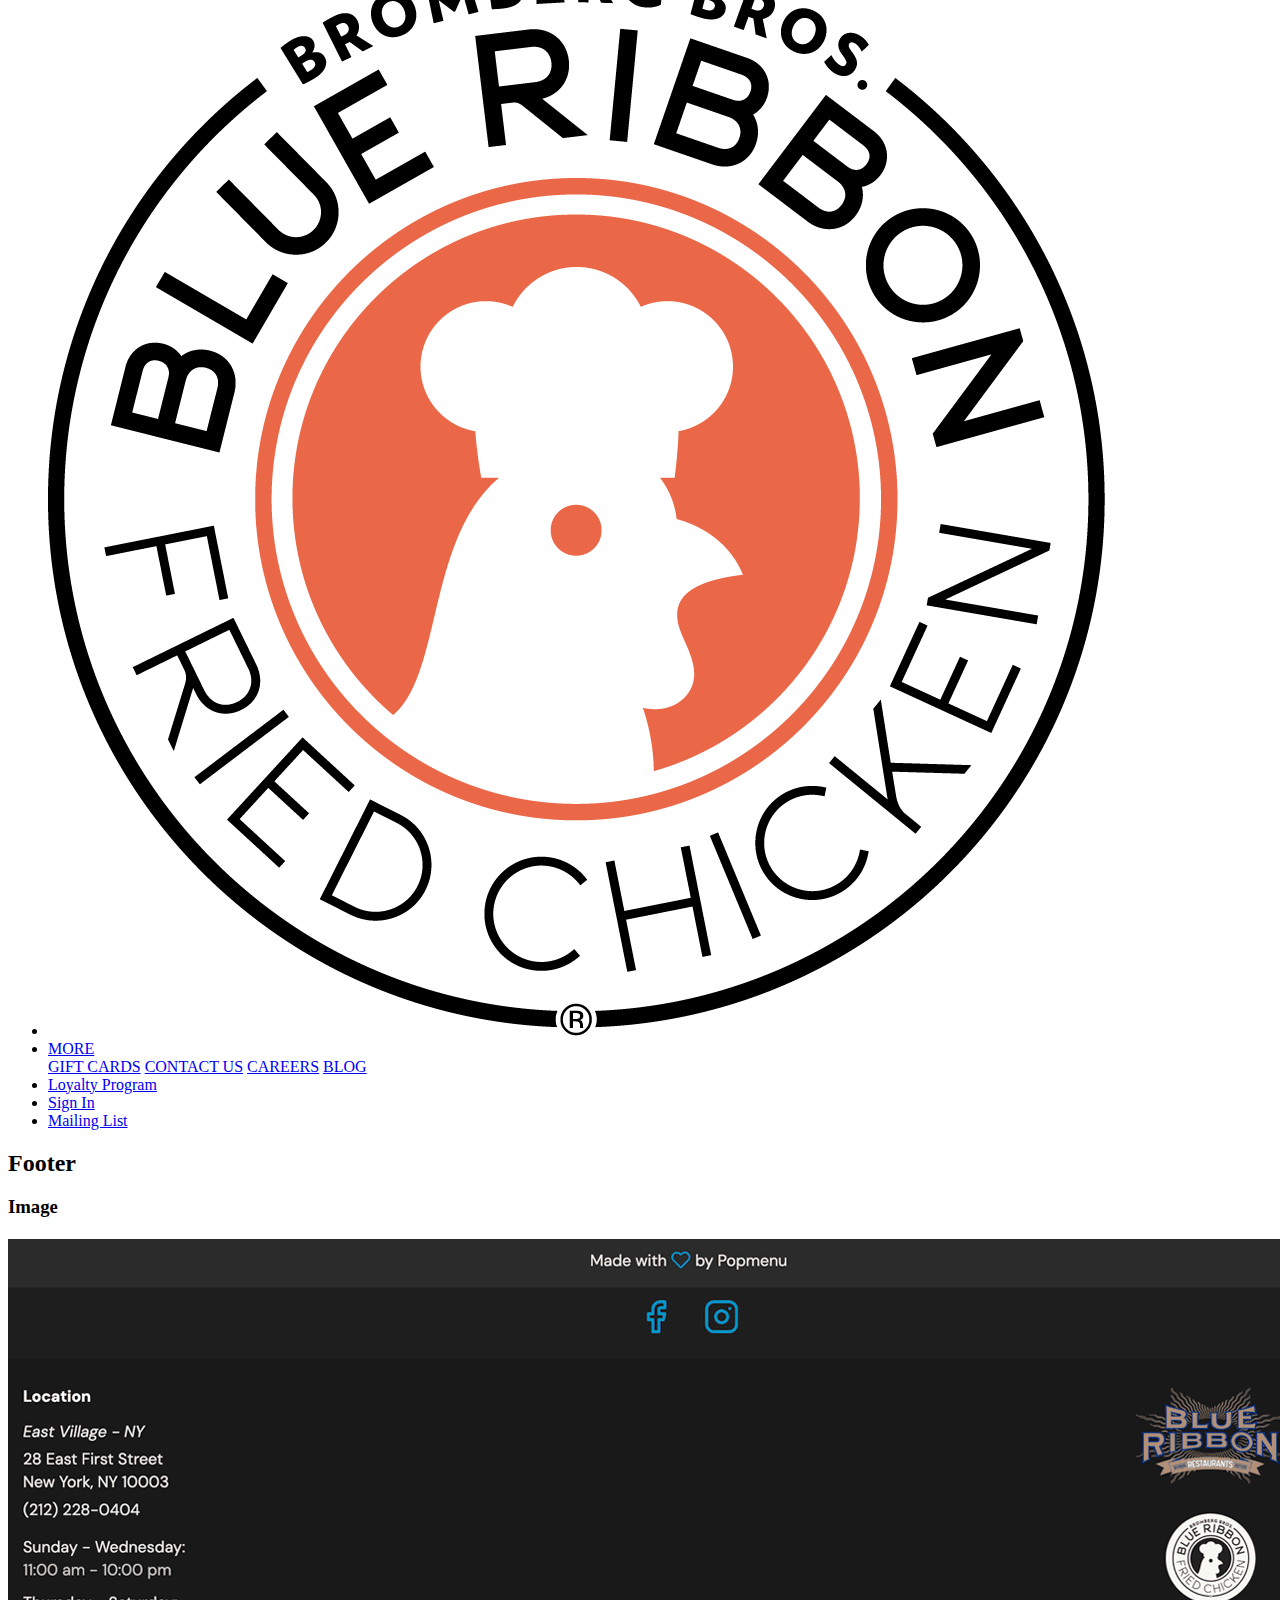
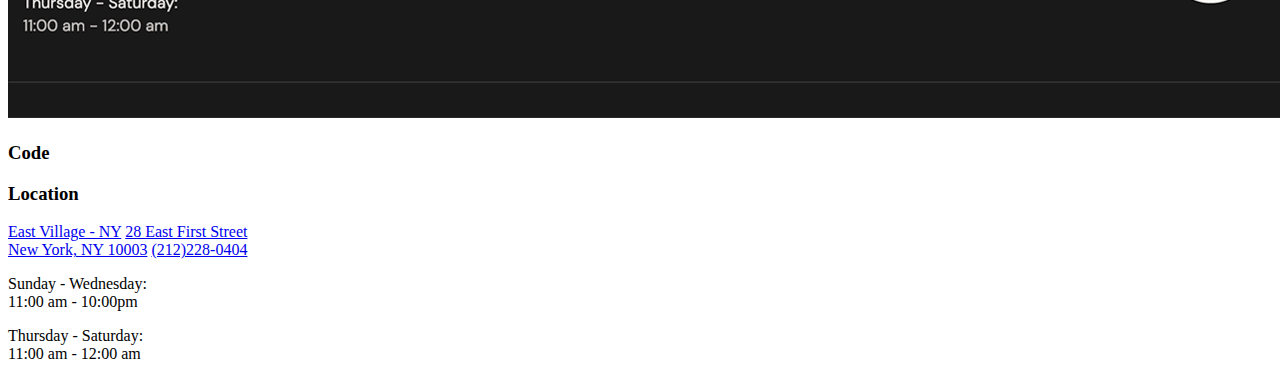
==== commit 2ebd1469: "Section__Badge Images and links added" ====
--- a/components/index.html
+++ b/components/index.html
@@ -49,19 +49,19 @@
         <h3 class="component__name">Grid Images</h3>
         <h3 class="component__name">Image</h3>
         <div class="component__img">
-            <img src="" alt="h1"/>
+            <img src="../" alt="h1"/>
         </div>
         
         <h3 class="component__name">Code</h3>
         <div class="photo__grid">
-            <img scr="" alt="Full Tray Meal">
-            <img scr="../blue-ribbon-fried-chicken-casestudy/components/Images/grid_images/indoor_scene.avif" alt="Resturant Interior">
-            <img scr="../blue-ribbon-fried-chicken-casestudy/components/Images/grid_images/chicken_fries.avif" alt="Menu Item on Tray with Beer">
-            <img scr="../blue-ribbon-fried-chicken-casestudy/components/Images/grid_images/chicken_sauces.avif" alt="Chicken with Sauce Options">
-            <img scr="../blue-ribbon-fried-chicken-casestudy/components/Images/grid_images/plate_sandwich.avif" alt="Chicken Sandwich">
-            <img scr="../blue-ribbon-fried-chicken-casestudy/components/Images/grid_images/biscuits.avif" alt="Biscuit Menu Item">
-            <img scr="../blue-ribbon-fried-chicken-casestudy/components/Images/grid_images/biscuits.avif" alt="Drink Menu Items">
-            <img scr="../blue-ribbon-fried-chicken-casestudy/components/Images/grid_images/biscuits.avif" alt="Chicken Bowl Menu Item">
+            <img src="../components/Images/grid_images/lgmean_plate.avif" alt="Full Tray Meal">
+            <img src="../components/Images/grid_images/indoor_scene.avif" alt="Resturant Interior">
+            <img src="../components/Images/grid_images/chicken_fries.avif" alt="Menu Item on Tray with Beer">
+            <img src="../components/Images/grid_images/chicken_sauces.avif" alt="Chicken with Sauce Options">
+            <img src="../components/Images/grid_images/plate_sandwich.avif" alt="Chicken Sandwich">
+            <img src="../components/Images/grid_images/biscuits.avif" alt="Biscuit Menu Item">
+            <img src="../components/Images/grid_images/drinks.avif" alt="Drink Menu Items">
+            <img src="../components/Images/grid_images/bowl_food.avif" alt="Chicken Bowl Menu Item">
         </div>
     </article>
 
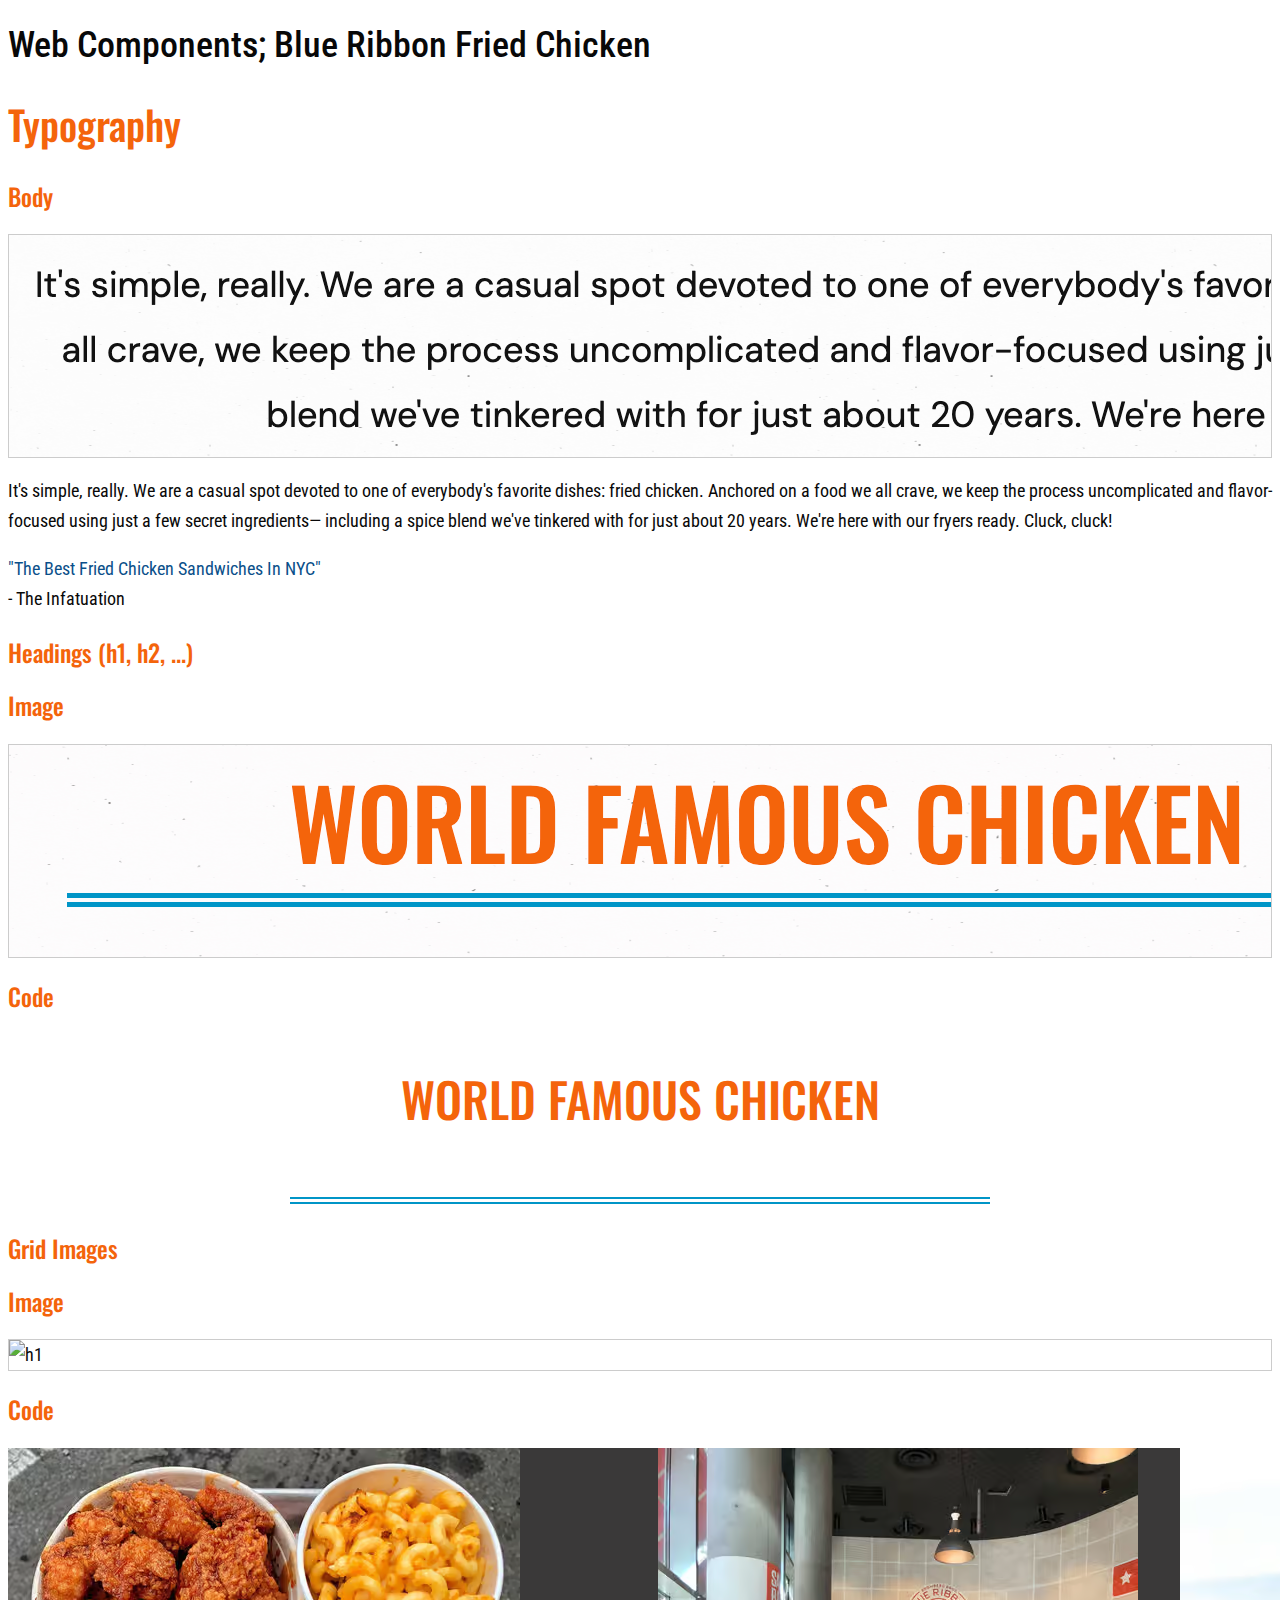
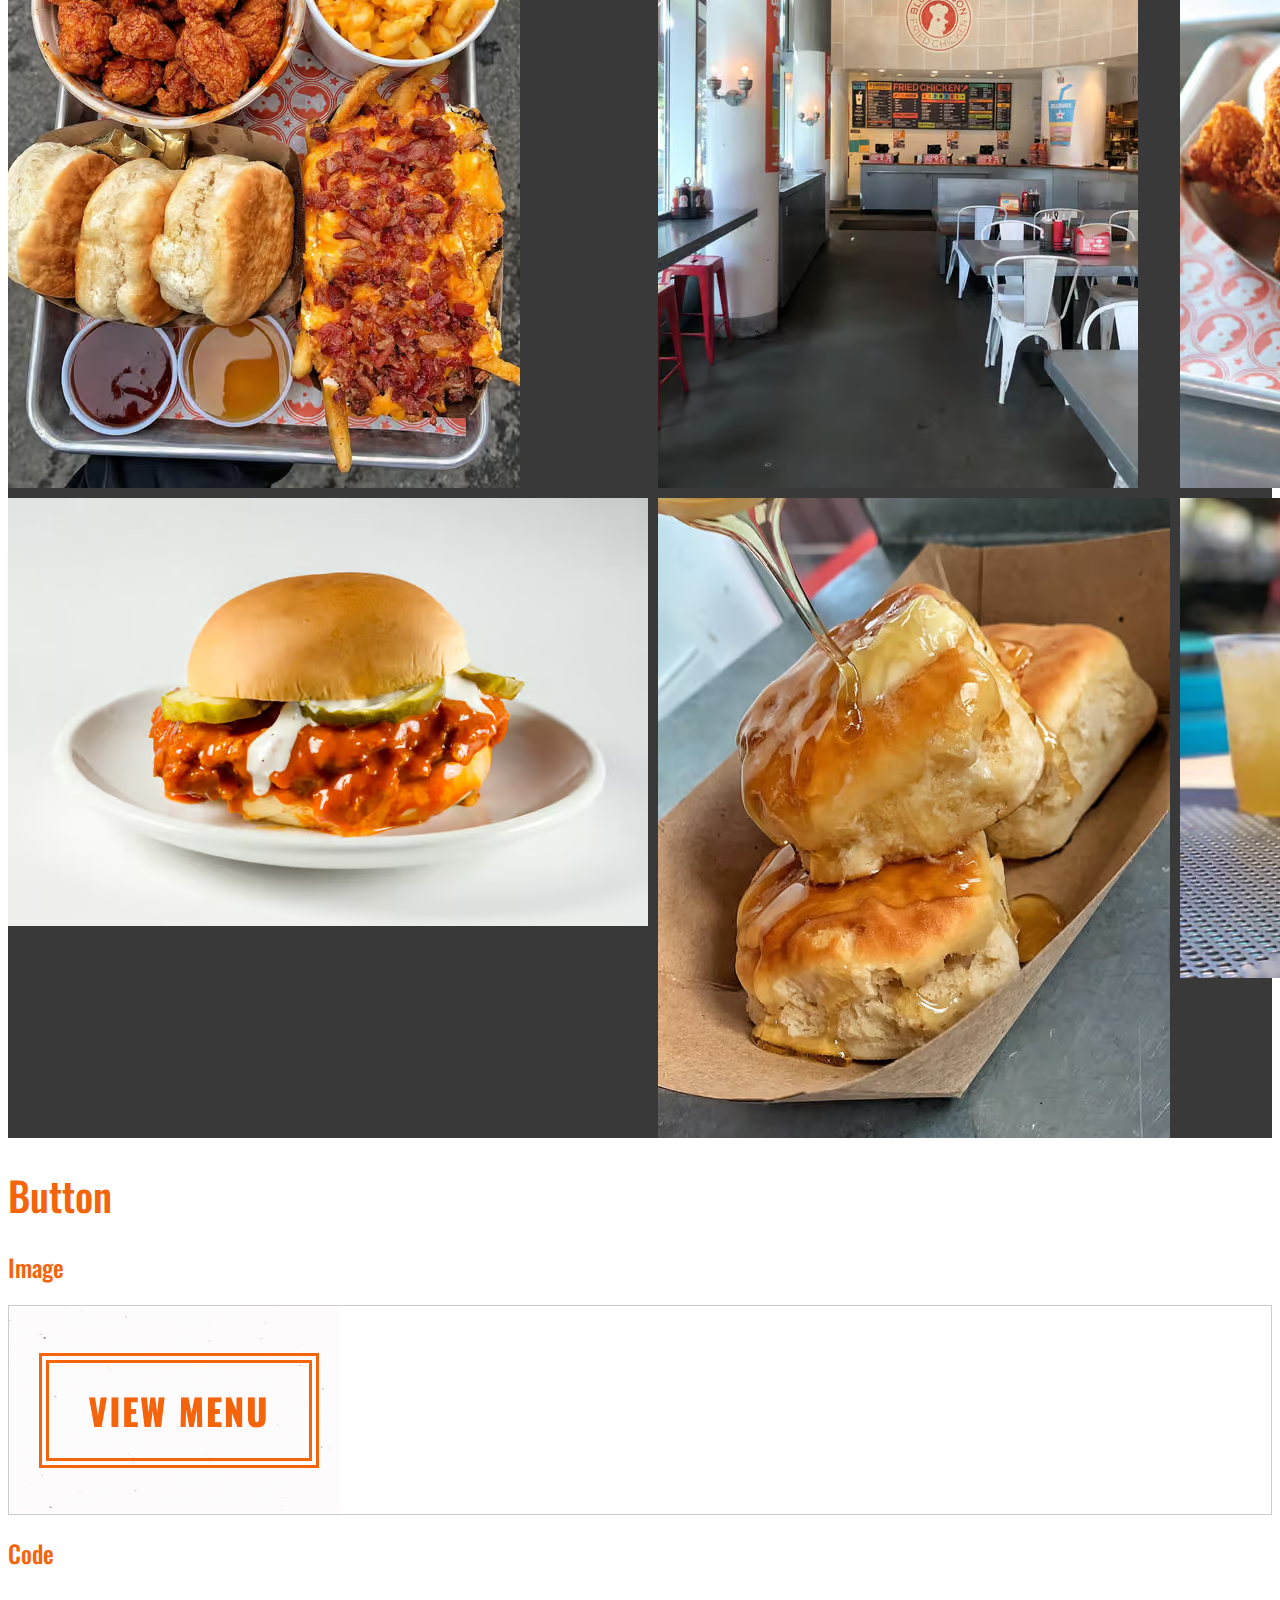
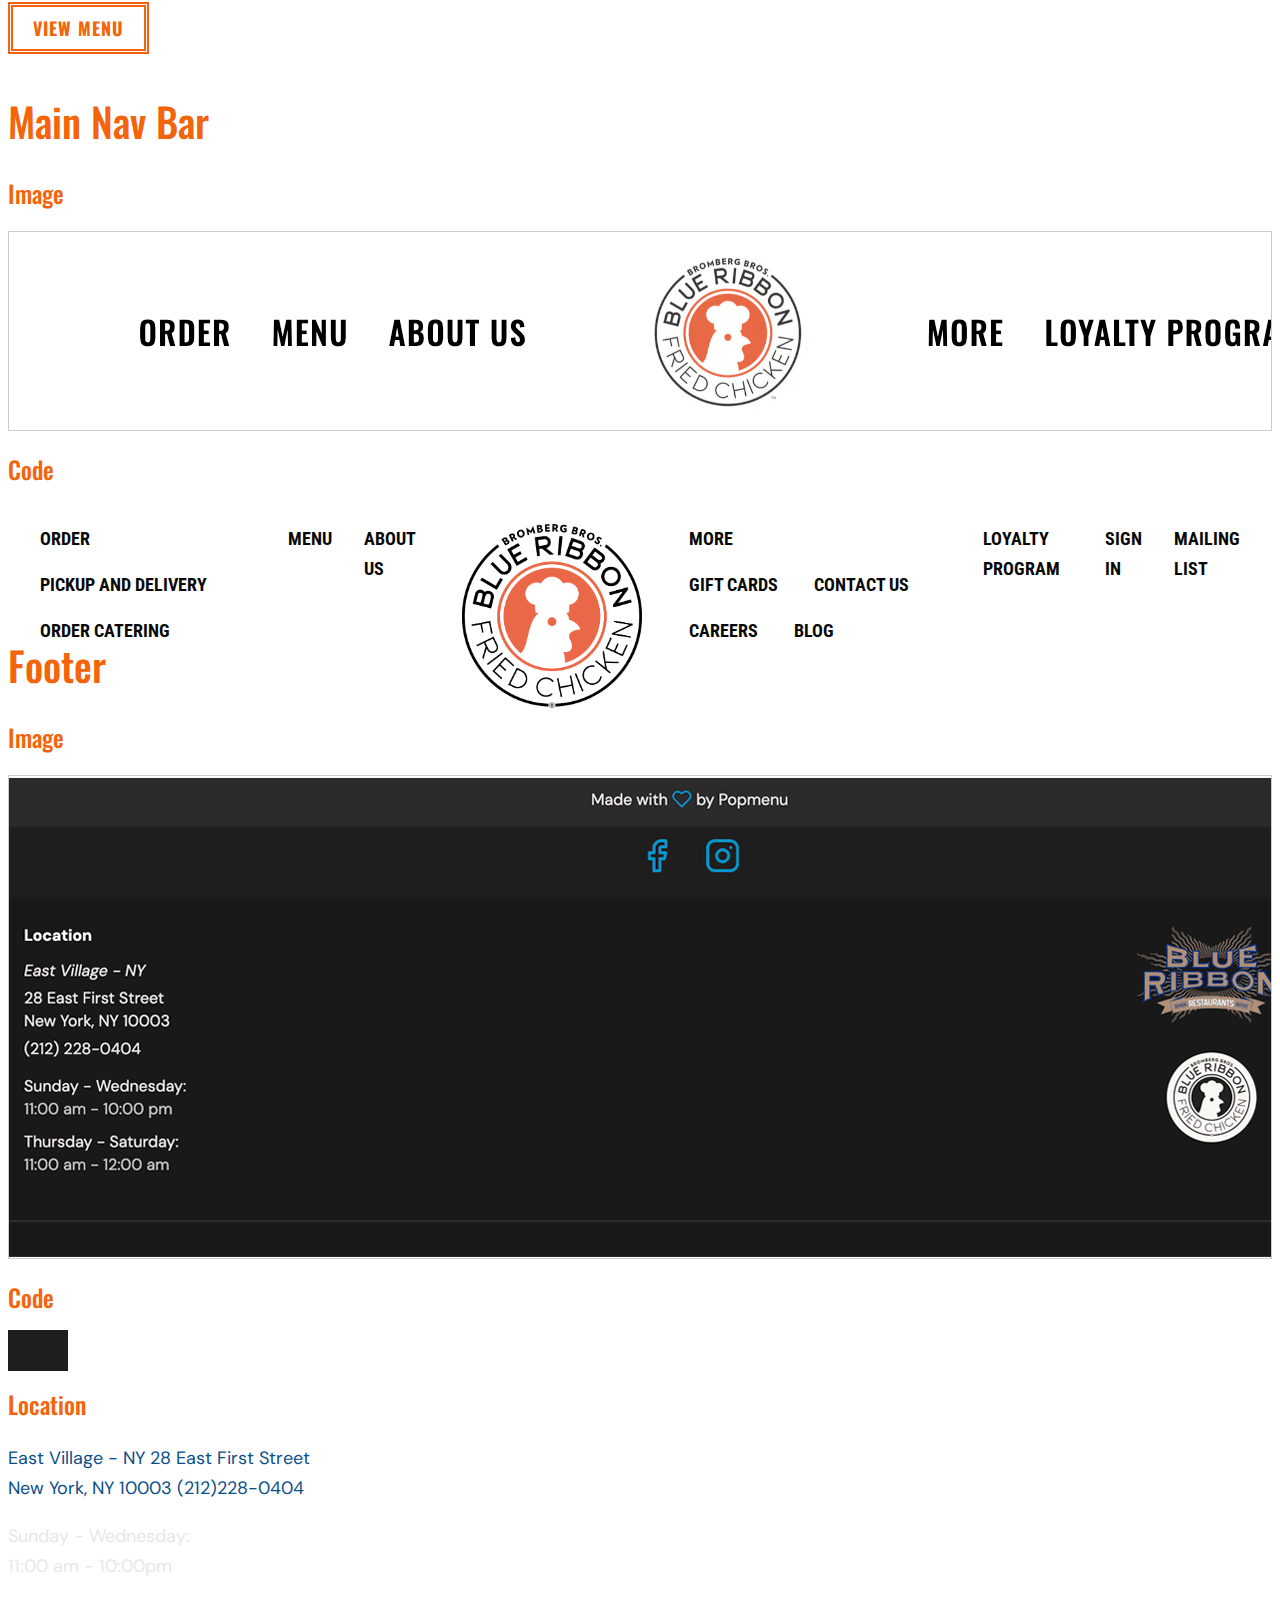
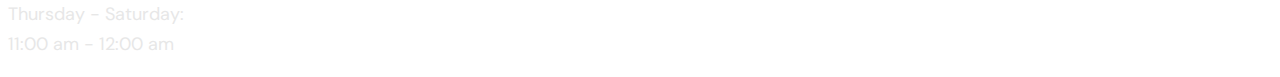
==== commit 3eab960b: "css style sheet link corrected" ====
--- a/components/index.html
+++ b/components/index.html
@@ -11,7 +11,7 @@
     <link href="https://fonts.googleapis.com/css2?family=DM+Sans:ital,opsz,wght@0,9..40,100..1000;1,9..40,100..1000&family=Oswald:wght@200..700&family=Roboto+Condensed:ital,wght@0,100..900;1,100..900&display=swap" rel="stylesheet">
     
     <link href="normalize.css" rel="stylesheet" />
-    <link href="../CSS/main.css" rel="stylesheet"/>
+    <link href="../css/main.css" rel="stylesheet"/>
 </head>
 <body>
     <h1>Web Components; Blue Ribbon Fried Chicken</h1>
--- a/css/main.css
+++ b/css/main.css
@@ -0,0 +1,286 @@
+:root {
+    --font-serif: "Roboto Condensed", "Oswald", "DM Sans", serif;
+    --black: #080808;
+    --blue: #337ab7;
+    --orange: #f4640b;
+    --light-grey: #e7e7e7; /*footer font*/
+    --white: #fff; /*Header and body background*/
+    --medium-grey: #333; /*above footer*/
+    --blue-dark: #0a4f8a;
+    --font-button: 
+
+
+
+}
+
+html {
+    box-sizing: border-box;
+}
+
+*,
+*:before,
+*:after {
+  box-sizing: border-box;
+  
+}
+
+body {
+    font-family: var(--font-serif);
+    color: var(--black);
+    line-height: 1.667;
+    font-size: 18px;
+}
+
+h1,
+h2,
+h3,
+h4,
+h5 {
+    font-family: var(--font-serif);
+    color: var(--black);
+    line-height: 1.2;
+    font-weight: 500;
+}
+
+h1 {
+
+}
+
+h2 {
+    font-size: 2.5rem;
+    font-family: "OSWALD";
+    color: var(--orange);
+    
+}
+
+h3 {
+    color: var(--orange);
+    font-size: 24px;
+    font-family: "Oswald";
+}
+
+a {
+    color: var(--blue-dark);
+    cursor: pointer;
+    text-decoration: none;
+    background-color: rgba(0, 0, 0, 0);
+    border: none;
+}
+
+img {
+    max-width: 100%;
+    display: block;
+
+}
+
+.component img {
+    max-width: initial;
+}
+
+.component__img {
+    border: 1px solid #ccc;
+    overflow-x: auto;
+}
+
+
+
+div {
+    display: block;
+    unicode-bidi: isolate;
+}
+
+button {
+    padding: 8px 20px;
+    background-color: transparent;
+    border: 5px double #F4640B;
+    color: #F4640B;
+    box-shadow: none;
+    margin: 10px;
+    border-radius: 0;
+    margin-left: 0;
+    margin-right: 0;
+    transition: 350ms;
+    font-weight: 700;
+    font-family: "Oswald";
+    font-size: 18px;
+    letter-spacing: 1px;
+}
+
+.component__code__title {
+    border-bottom: 7px double #0095C7;
+    padding-bottom: 10px;
+    max-width: 700px;
+    margin: 30px auto;
+    color: var(--orange);
+    font-size: 48px;
+    font-family: "Oswald"; 
+    text-align: center;
+    letter-spacing: 0;
+    text-transform: uppercase;
+    font-size: 48px;
+    font-weight: 500;
+}
+
+.component__code__bromberg_bros {
+    padding: 50px;
+    border: 5px double var(--blue);
+    background-color: white;
+    text-align: center;
+
+}
+
+.bromberg_bros {
+    font-family: "Oswald"; 
+    letter-spacing: 0;
+    text-transform: uppercase;
+    font-size: 48px;
+    font-weight: 500;
+}
+
+.location {
+    background-color: white;
+}
+/*Photo Grid*/
+
+.photo__grid {
+    display: grid;
+    grid-template-columns: [first-line] repeat(4, 1fr) [last-line];
+    margin-left: auto;
+    margin-right: auto;
+    background-color: rgb(58, 57, 57);
+    grid-gap: 10px;
+    position: relative;
+    object-fit: contain;
+    margin-top: 5px;
+    margin-bottom: 5px;
+    word-wrap: break-word;
+}
+
+.square-img {
+    height: 100%;
+    width: 100%;
+    aspect-ratio: 1/1;
+    
+}
+
+.badge__images {
+    width: 100%;
+    display: block;
+    flex-wrap: wrap;
+    
+    background-color: rgb(252, 252, 252);
+    top: 0;
+    left: 0;
+    bottom: 0;
+    height: auto;
+    position: relative;
+    grid-row: span 1;
+    grid-column: 4;
+    object-fit: contain;
+    word-wrap: break-word;
+    padding: 50px 0;
+}
+
+.imageflash__logo {
+    vertical-align: middle;
+    overflow-clip-margin: content-box;
+    border: 0;
+}
+.image__on__text {
+    position: relative;
+    text-align: center;
+    display: block;
+    position: relative;
+    margin: 0;
+    padding: 10% 30px;
+}
+/** .home-page template **/
+
+.home-page__header {
+    position: fixed;
+    top: 0;
+    left: 0;
+    z-index: 10;
+    width: 100%;
+}
+/*header {
+    display: flex;
+    justify-content: space-between;
+    margin-bottom: 2%;
+  }
+*/
+.navbar-collapse:before, .navbar-collapse:after {
+    display: table;
+    content: " ";
+}
+
+.navbar .container {
+    display: flex;
+    align-items: center;
+    justify-content: space-between;
+  }
+
+.navbar {
+    justify-content: space-between;
+    margin: 0 auto;
+    list-style: none;
+    display: center;
+    vertical-align: middle;
+    flex-direction: row;
+    font-size: larger;
+    position: sticky;
+    border: 4rem;
+    background-color: white;
+
+}
+
+.nav-list  {
+    display: flex; /*flex*/
+    list-style: none;
+    padding: 0;
+    margin: 0;
+    text-transform: uppercase;
+    font-size: large;
+    font-weight: bold;
+    max-height: 100px;
+    padding: 0.5rem 1rem;
+    text-decoration: none;
+
+}
+
+.nav-list a {
+    display: inline-block;
+    padding: 0.5rem 1rem;
+    text-decoration: none;
+    font: Proxima Nova;
+    color: var(--black)
+}
+
+.navbar-brand-logo {
+    width: 180px;
+    margin: 0 15px;
+    padding-bottom: 8rem;
+}
+
+/*footer*/
+
+.social a {
+    list-style: none;
+    color: #0095C7;
+    text-align: center;
+    background-color: #1f1f1f;
+    padding: 10px 15px;
+}
+
+.footer {
+    position: relative;
+    margin-top: 0;
+    margin-bottom: 15px;
+    background-color: #191919;
+    color: #e7e7e7;
+    font-family: "DM Sans";
+    list-style: none;
+}
+.footer__location {
+    background-color: #080808;
+}